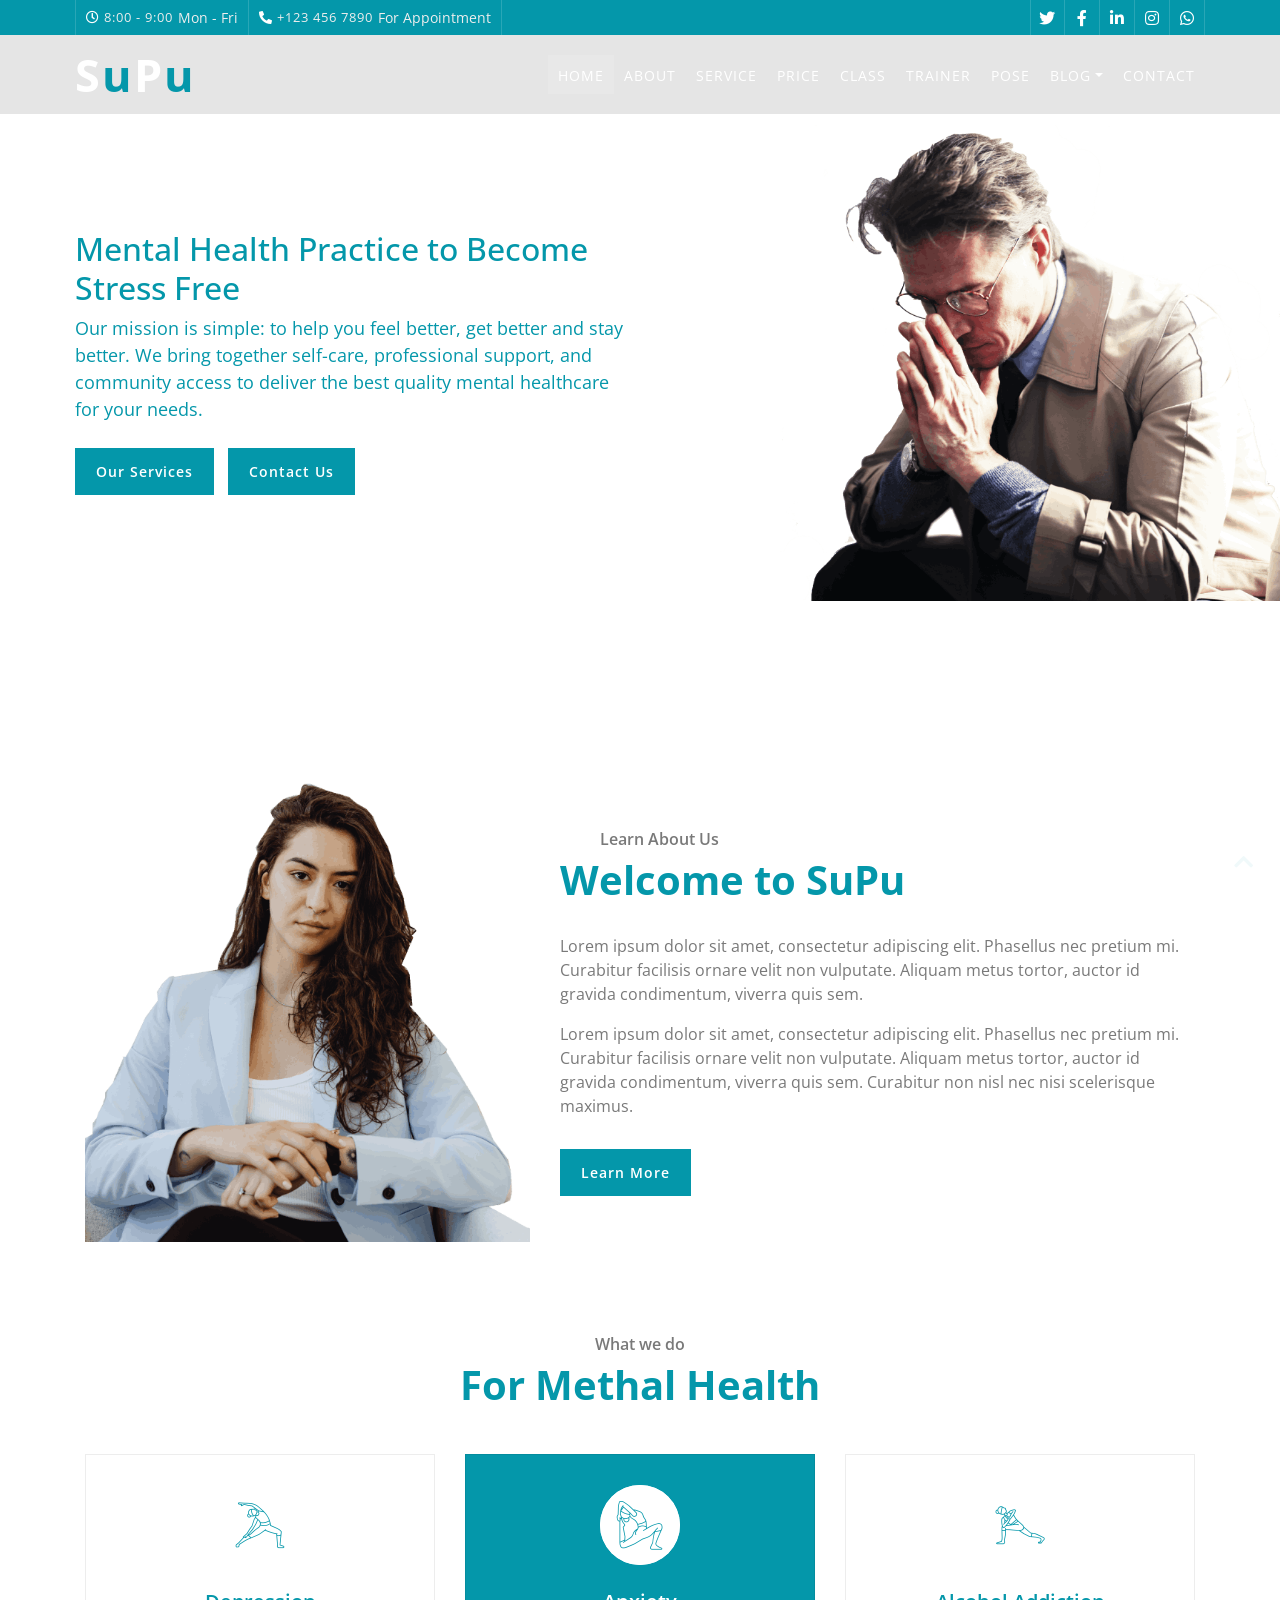
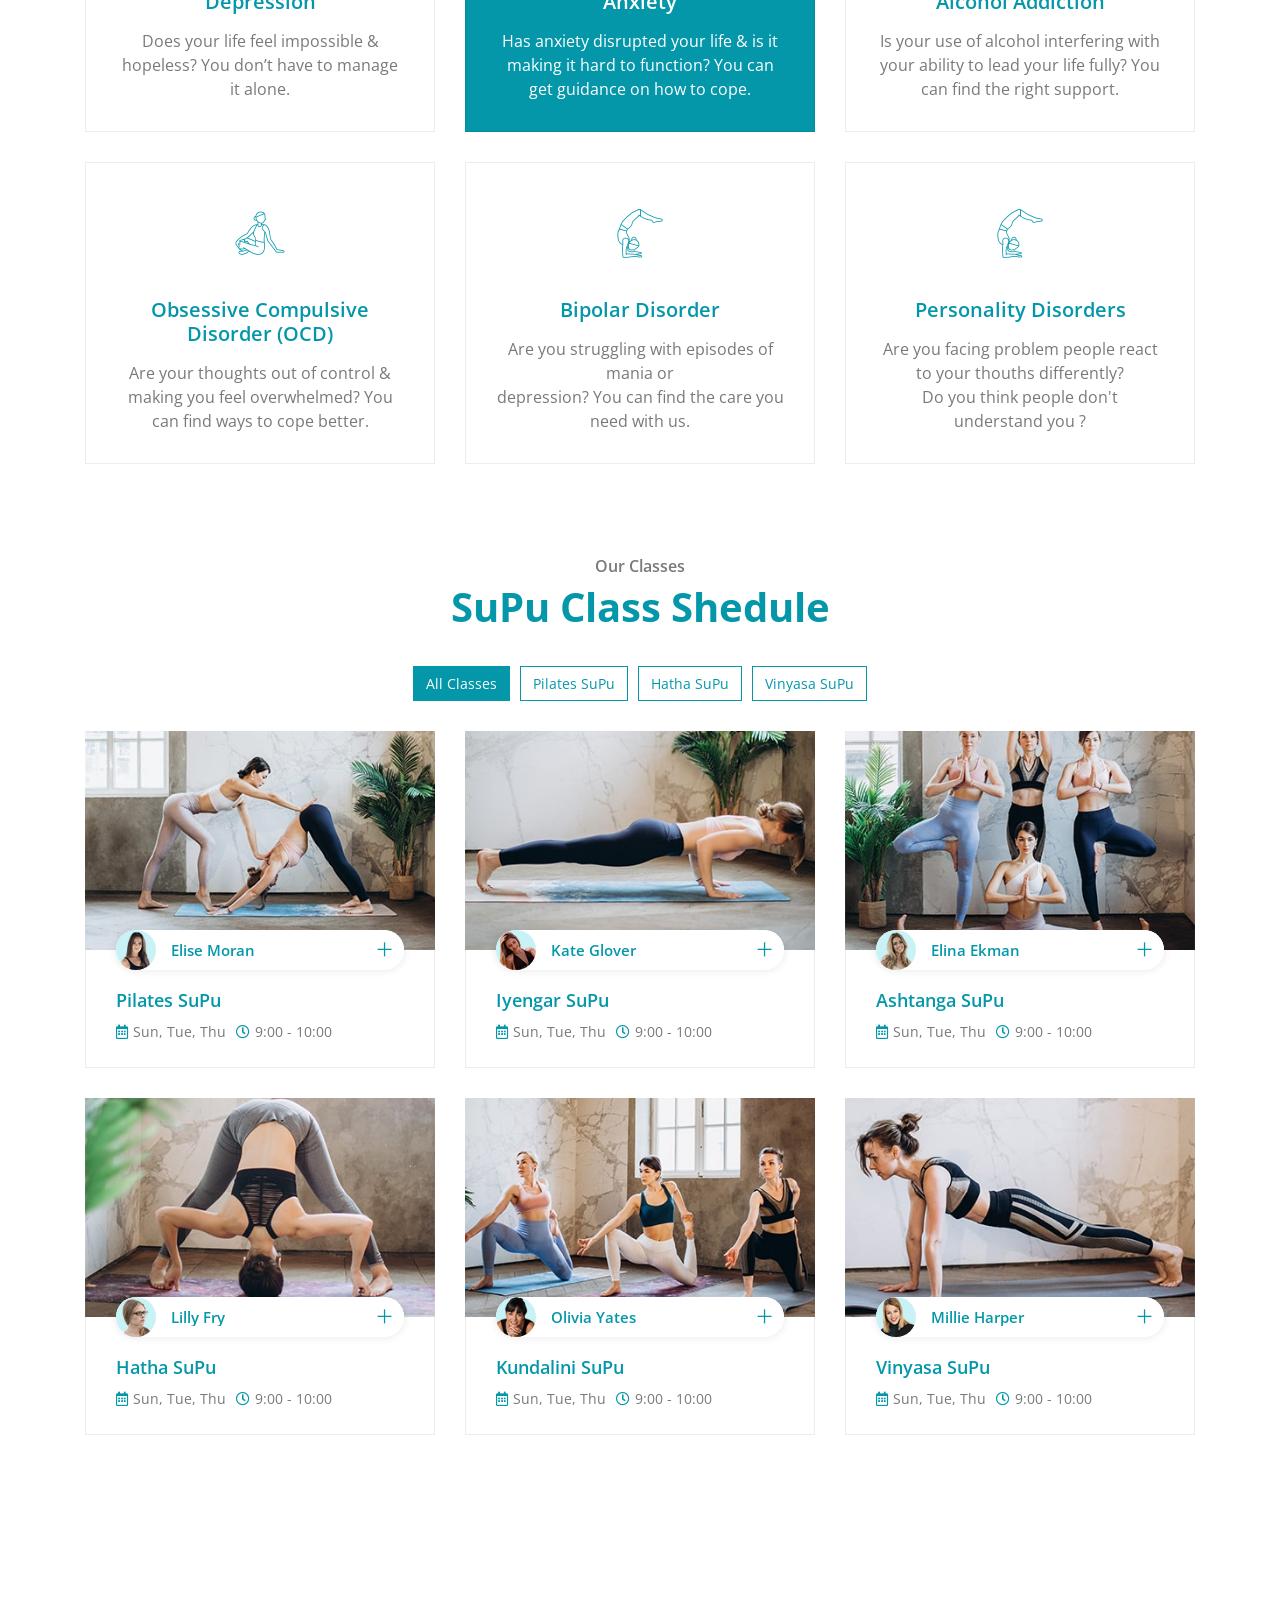
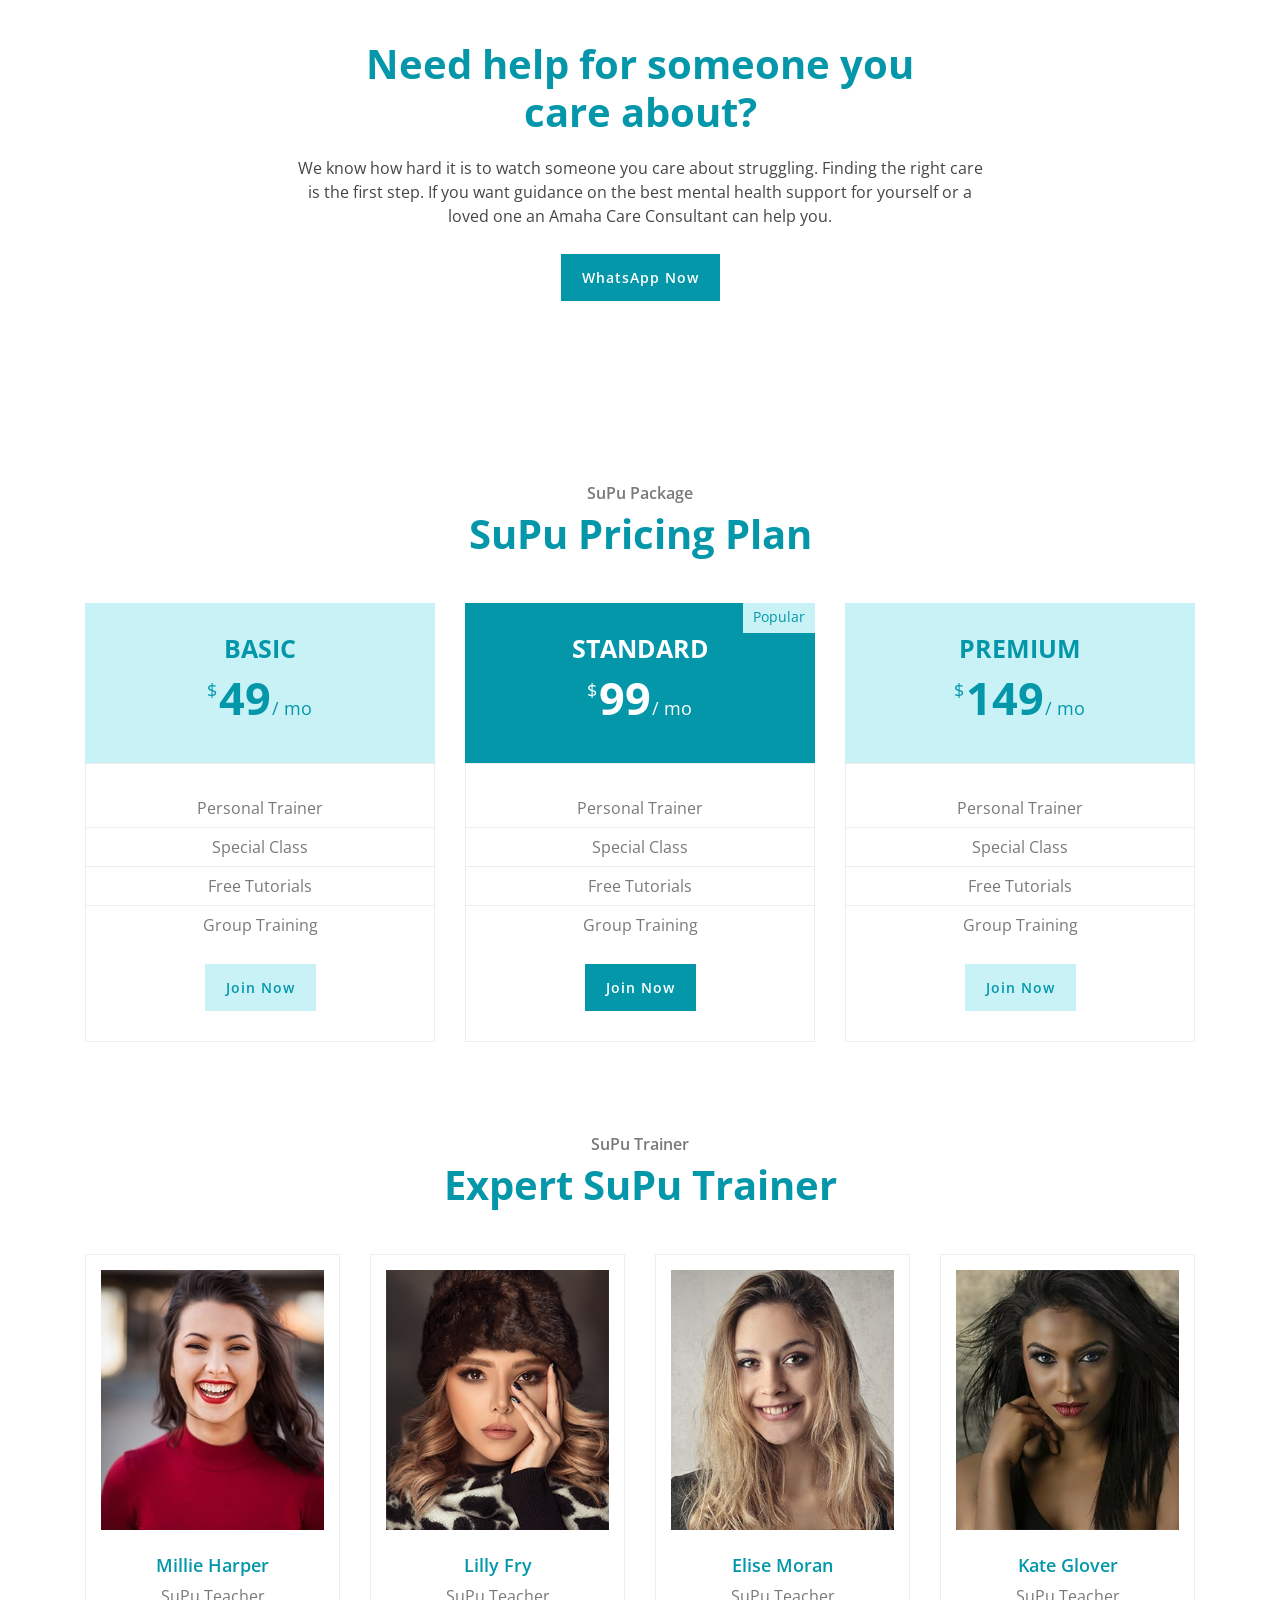
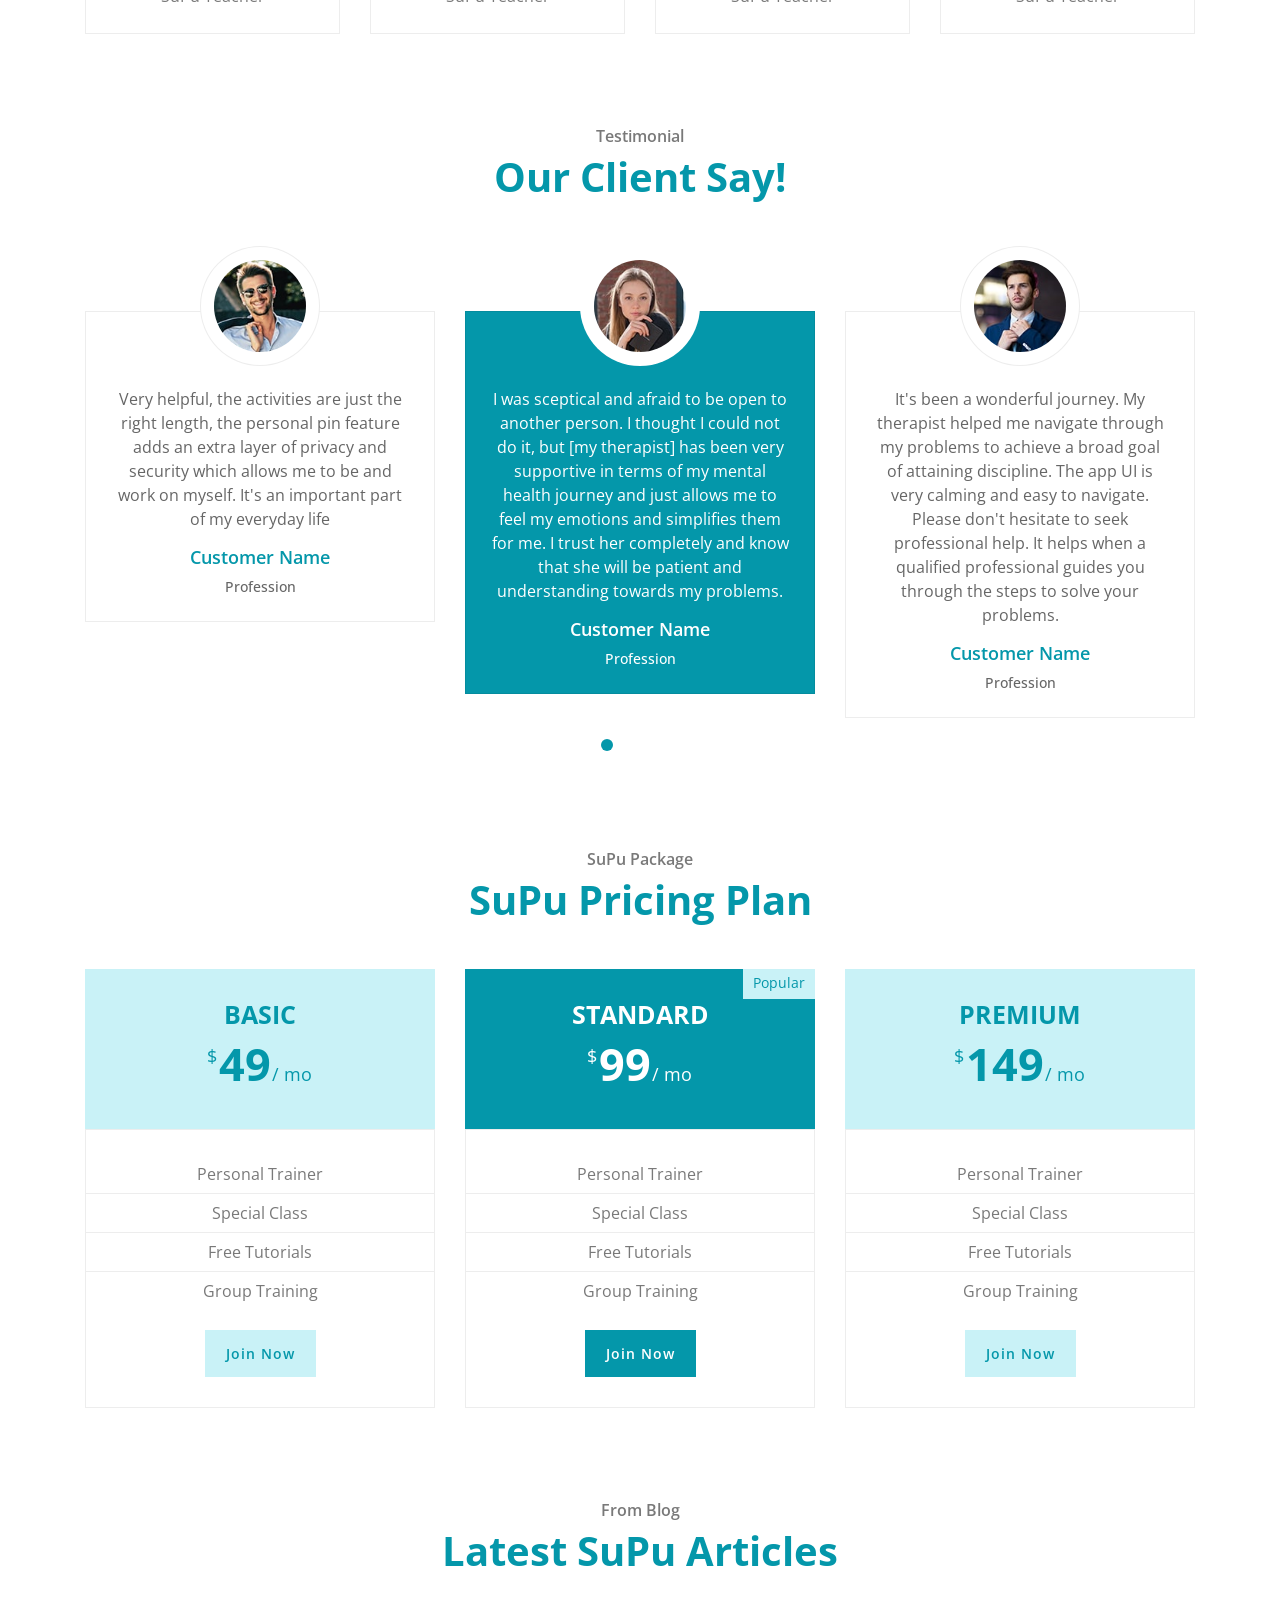
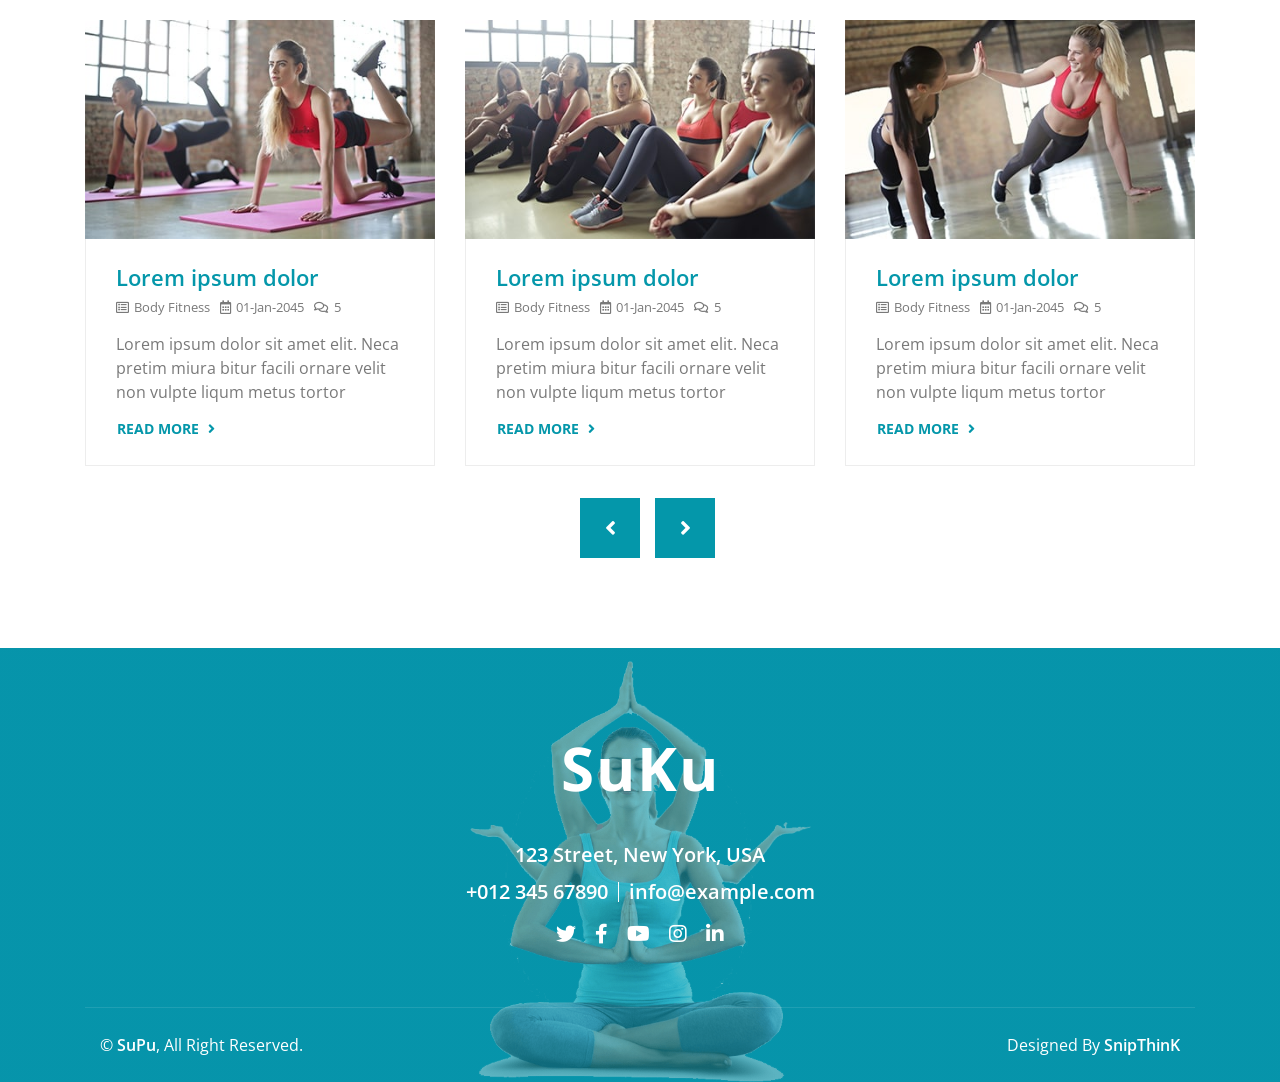
==== index.html @ a03a8959 "test" ====
<!DOCTYPE html>
<html lang="en">
    <head>
        <meta charset="utf-8">
        <title>SuPu - Clarify Your Mental Thoughts </title>
        <meta content="width=device-width, initial-scale=1.0" name="viewport">
        <meta content="Free Website Template" name="keywords">
        <meta content="Free Website Template" name="description">

        <!-- Favicon -->
        <link href="img/favicon.ico" rel="icon">

        <!-- Google Font -->
        <link href="https://fonts.googleapis.com/css2?family=Open+Sans:wght@300;400;600;700;800&display=swap" rel="stylesheet">

        <!-- CSS Libraries -->
        <link href="https://stackpath.bootstrapcdn.com/bootstrap/4.4.1/css/bootstrap.min.css" rel="stylesheet">
        <link href="https://cdnjs.cloudflare.com/ajax/libs/font-awesome/5.10.0/css/all.min.css" rel="stylesheet">
        <link href="lib/animate/animate.min.css" rel="stylesheet">
        <link href="lib/flaticon/font/flaticon.css" rel="stylesheet"> 
        <link href="lib/owlcarousel/assets/owl.carousel.min.css" rel="stylesheet">
        <link href="lib/lightbox/css/lightbox.min.css" rel="stylesheet">

        <!-- Template Stylesheet -->
        <link href="css/style.css" rel="stylesheet">
    </head>

    <body>
        <!-- Top Bar Start -->
        <div class="top-bar d-none d-md-block">
            <div class="container-fluid">
                <div class="row">
                    <div class="col-md-8">
                        <div class="top-bar-left">
                            <div class="text">
                                <i class="far fa-clock"></i>
                                <h2>8:00 - 9:00</h2>
                                <p>Mon - Fri</p>
                            </div>
                            <div class="text">
                                <i class="fa fa-phone-alt"></i>
                                <h2>+123 456 7890</h2>
                                <p>For Appointment</p>
                            </div>
                        </div>
                    </div>
                    <div class="col-md-4">
                        <div class="top-bar-right">
                            <div class="social">
                                <a href=""><i class="fab fa-twitter"></i></a>
                                <a href=""><i class="fab fa-facebook-f"></i></a>
                                <a href=""><i class="fab fa-linkedin-in"></i></a>
                                <a href=""><i class="fab fa-instagram"></i></a>
                                <a href=""><i class="fab fa-whatsapp"></i></a>
                            </div>
                        </div>
                    </div>
                </div>
            </div>
        </div>
        <!-- Top Bar End -->

        <!-- Nav Bar Start -->
        <div class="navbar navbar-expand-lg bg-dark navbar-dark">
            <div class="container-fluid">
                <a href="index.html" class="navbar-brand">S<span>u</span>P<span>u</span></a>
                <button type="button" class="navbar-toggler" data-toggle="collapse" data-target="#navbarCollapse">
                    <span class="navbar-toggler-icon"></span>
                </button>

                <div class="collapse navbar-collapse justify-content-between" id="navbarCollapse">
                    <div class="navbar-nav ml-auto">
                        <a href="index.html" class="nav-item nav-link active">Home</a>
                        <a href="about.html" class="nav-item nav-link">About</a>
                        <a href="service.html" class="nav-item nav-link">Service</a>
                        <a href="price.html" class="nav-item nav-link">Price</a>
                        <a href="class.html" class="nav-item nav-link">Class</a>
                        <a href="team.html" class="nav-item nav-link">Trainer</a>
                        <a href="portfolio.html" class="nav-item nav-link">Pose</a>
                        <div class="nav-item dropdown">
                            <a href="#" class="nav-link dropdown-toggle" data-toggle="dropdown">Blog</a>
                            <div class="dropdown-menu">
                                <a href="blog.html" class="dropdown-item">Blog Grid</a>
                                <a href="single.html" class="dropdown-item">Blog Detail</a>
                            </div>
                        </div>
                        <a href="contact.html" class="nav-item nav-link">Contact</a>
                    </div>
                </div>
            </div>
        </div>
        <!-- Nav Bar End -->


        <!-- Hero Start -->
        <div class="hero">
            <div class="container-fluid">
                <div class="row align-items-center">
                    <div class="col-sm-12 col-md-6">
                        <div class="hero-text">
                            <h2>Mental Health Practice to Become Stress Free</h2>
                            <p>
                                Our mission is simple: to help you feel better, get better and stay better.
                                We bring together self-care, professional support, and community access to deliver
                                the best quality mental healthcare for your needs.
                            </p>
                            <div class="hero-btn">
                                <a class="btn" href="service.html">Our Services</a>
                                <a class="btn" href="contact.html">Contact Us</a>
                            </div>
                        </div>
                    </div>
                    <div class="col-sm-12 col-md-6 d-none d-md-block">
                        <div class="hero-image">
                            <img src="img/hero.png" alt="Hero Image">
                        </div>
                    </div>
                </div>
            </div>
        </div>
        <!-- Hero End -->


        <!-- About Start -->
        <div class="about wow fadeInUp" data-wow-delay="0.1s">
            <div class="container">
                <div class="row align-items-center">
                    <div class="col-lg-5 col-md-6">
                        <div class="about-img">
                            <img src="img/about.png" alt="Image">
                        </div>
                    </div>
                    <div class="col-lg-7 col-md-6">
                        <div class="section-header text-left">
                            <p>Learn About Us</p>
                            <h2>Welcome to SuPu</h2>
                        </div>
                        <div class="about-text">
                            <p>
                                Lorem ipsum dolor sit amet, consectetur adipiscing elit. Phasellus nec pretium mi. Curabitur facilisis ornare velit non vulputate. Aliquam metus tortor, auctor id gravida condimentum, viverra quis sem.
                            </p>
                            <p>
                                Lorem ipsum dolor sit amet, consectetur adipiscing elit. Phasellus nec pretium mi. Curabitur facilisis ornare velit non vulputate. Aliquam metus tortor, auctor id gravida condimentum, viverra quis sem. Curabitur non nisl nec nisi scelerisque maximus.
                            </p>
                            <a class="btn" href="about.html">Learn More</a>
                        </div>
                    </div>
                </div>
            </div>
        </div>
        <!-- About End -->


        <!-- Service Start -->
        <div class="service">
            <div class="container">
                <div class="section-header text-center wow zoomIn" data-wow-delay="0.1s">
                    <p>What we do</p>
                    <h2>For Methal Health</h2>
                </div>
                <div class="row">
                    <div class="col-lg-4 col-md-6 wow fadeInUp" data-wow-delay="0.0s">
                        <div class="service-item">
                            <div class="service-icon">
                                <i class="flaticon-workout"></i>
                            </div>
                            <h3>Depression</h3>
                            <p>
                                Does your life feel impossible & hopeless?
                                You don’t have to manage it alone.
                            </p>
                        </div>
                    </div>
                    <div class="col-lg-4 col-md-6 wow fadeInUp" data-wow-delay="0.2s">
                        <div class="service-item active">
                            <div class="service-icon">
                                <i class="flaticon-workout-1"></i>
                            </div>
                            <h3>Anxiety</h3>
                            <p> 
                                Has anxiety disrupted your life & is it making it hard to function?
                                You can get guidance on how to cope.
                            </p>
                        </div>
                    </div>
                    <div class="col-lg-4 col-md-6 wow fadeInUp" data-wow-delay="0.4s">
                        <div class="service-item">
                            <div class="service-icon">
                                <i class="flaticon-workout-2"></i>
                            </div>
                            <h3>Alcohol Addiction</h3>
                            <p>
                                Is your use of alcohol interfering with your ability to lead your life fully?
                                You can find the right support.
                            </p>
                        </div>
                    </div>
                    <div class="col-lg-4 col-md-6 wow fadeInUp" data-wow-delay="0.6s">
                        <div class="service-item">
                            <div class="service-icon">
                                <i class="flaticon-workout-3"></i>
                            </div>
                            <h3> Obsessive Compulsive Disorder (OCD)</h3>
                            <p>Are your thoughts out of control & making you feel overwhelmed?
                                You can find ways to cope better.
                            </p>
                        </div>
                    </div>
                    <div class="col-lg-4 col-md-6 wow fadeInUp" data-wow-delay="0.8s">
                        <div class="service-item">
                            <div class="service-icon">
                                <i class="flaticon-workout-4"></i>
                            </div>
                            <h3>Bipolar Disorder</h3>
                            <p>
                                Are you struggling with episodes of mania or
                                <br> depression?
                                You can find the care you need with us.

                            </p>
                        </div>
                    </div>
                    <div class="col-lg-4 col-md-6 wow fadeInUp" data-wow-delay="1s">
                        <div class="service-item">
                            <div class="service-icon">
                                <i class="flaticon-workout-4"></i>
                            </div>
                            <h3>Personality Disorders</h3>
                            <p>
                               Are you facing problem people react to your thouths differently?<br>
                               Do you think people don't understand you ?
                            </p>
                        </div>
                    </div>
                </div>
            </div>
        </div>
        <!-- Service End -->


        <!-- Class Start -->
        <div class="class">
            <div class="container">
                <div class="section-header text-center wow zoomIn" data-wow-delay="0.1s">
                    <p>Our Classes</p>
                    <h2>SuPu Class Shedule</h2>
                </div>
                <div class="row">
                    <div class="col-12">
                        <ul id="class-filter">
                            <li data-filter="*" class="filter-active">All Classes</li>
                            <li data-filter=".filter-1">Pilates SuPu</li>
                            <li data-filter=".filter-2">Hatha SuPu</li>
                            <li data-filter=".filter-3">Vinyasa SuPu</li>
                        </ul>
                    </div>
                </div>
                <div class="row class-container">
                    <div class="col-lg-4 col-md-6 col-sm-12 class-item filter-1 wow fadeInUp" data-wow-delay="0.0s">
                        <div class="class-wrap">
                            <div class="class-img">
                                <img src="img/class-1.jpg" alt="Image">
                            </div>
                            <div class="class-text">
                                <div class="class-teacher">
                                    <img src="img/teacher-1.png" alt="Image">
                                    <h3>Elise Moran</h3>
                                    <a href="">+</a>
                                </div>
                                <h2>Pilates SuPu</h2>
                                <div class="class-meta">
                                    <p><i class="far fa-calendar-alt"></i>Sun, Tue, Thu</p>
                                    <p><i class="far fa-clock"></i>9:00 - 10:00</p>
                                </div>
                            </div>
                        </div>
                    </div>
                    <div class="col-lg-4 col-md-6 col-sm-12 class-item filter-2 wow fadeInUp" data-wow-delay="0.2s">
                        <div class="class-wrap">
                            <div class="class-img">
                                <img src="img/class-2.jpg" alt="Image">
                            </div>
                            <div class="class-text">
                                <div class="class-teacher">
                                    <img src="img/teacher-2.png" alt="Image">
                                    <h3>Kate Glover</h3>
                                    <a href="">+</a>
                                </div>
                                <h2>Iyengar SuPu</h2>
                                <div class="class-meta">
                                    <p><i class="far fa-calendar-alt"></i>Sun, Tue, Thu</p>
                                    <p><i class="far fa-clock"></i>9:00 - 10:00</p>
                                </div>
                            </div>
                        </div>
                    </div>
                    <div class="col-lg-4 col-md-6 col-sm-12 class-item filter-3 wow fadeInUp" data-wow-delay="0.4s">
                        <div class="class-wrap">
                            <div class="class-img">
                                <img src="img/class-3.jpg" alt="Image">
                            </div>
                            <div class="class-text">
                                <div class="class-teacher">
                                    <img src="img/teacher-3.png" alt="Image">
                                    <h3>Elina Ekman</h3>
                                    <a href="">+</a>
                                </div>
                                <h2>Ashtanga SuPu</h2>
                                <div class="class-meta">
                                    <p><i class="far fa-calendar-alt"></i>Sun, Tue, Thu</p>
                                    <p><i class="far fa-clock"></i>9:00 - 10:00</p>
                                </div>
                            </div>
                        </div>
                    </div>
                    <div class="col-lg-4 col-md-6 col-sm-12 class-item filter-1 wow fadeInUp" data-wow-delay="0.6s">
                        <div class="class-wrap">
                            <div class="class-img">
                                <img src="img/class-4.jpg" alt="Image">
                            </div>
                            <div class="class-text">
                                <div class="class-teacher">
                                    <img src="img/teacher-4.png" alt="Image">
                                    <h3>Lilly Fry</h3>
                                    <a href="">+</a>
                                </div>
                                <h2>Hatha SuPu</h2>
                                <div class="class-meta">
                                    <p><i class="far fa-calendar-alt"></i>Sun, Tue, Thu</p>
                                    <p><i class="far fa-clock"></i>9:00 - 10:00</p>
                                </div>
                            </div>
                        </div>
                    </div>
                    <div class="col-lg-4 col-md-6 col-sm-12 class-item filter-2 wow fadeInUp" data-wow-delay="0.8s">
                        <div class="class-wrap">
                            <div class="class-img">
                                <img src="img/class-5.jpg" alt="Image">
                            </div>
                            <div class="class-text">
                                <div class="class-teacher">
                                    <img src="img/teacher-5.png" alt="Image">
                                    <h3>Olivia Yates</h3>
                                    <a href="">+</a>
                                </div>
                                <h2>Kundalini SuPu</h2>
                                <div class="class-meta">
                                    <p><i class="far fa-calendar-alt"></i>Sun, Tue, Thu</p>
                                    <p><i class="far fa-clock"></i>9:00 - 10:00</p>
                                </div>
                            </div>
                        </div>
                    </div>
                    <div class="col-lg-4 col-md-6 col-sm-12 class-item filter-3 wow fadeInUp" data-wow-delay="1s">
                        <div class="class-wrap">
                            <div class="class-img">
                                <img src="img/class-6.jpg" alt="Image">
                            </div>
                            <div class="class-text">
                                <div class="class-teacher">
                                    <img src="img/teacher-6.png" alt="Image">
                                    <h3>Millie Harper</h3>
                                    <a href="">+</a>
                                </div>
                                <h2>Vinyasa SuPu</h2>
                                <div class="class-meta">
                                    <p><i class="far fa-calendar-alt"></i>Sun, Tue, Thu</p>
                                    <p><i class="far fa-clock"></i>9:00 - 10:00</p>
                                </div>
                            </div>
                        </div>
                    </div>
                </div>
            </div>
        </div>
        <!-- Class End -->
        
        
        <!-- Discount Start -->
        <div class="discount wow zoomIn" data-wow-delay="0.1s">
            <div class="container">
                <div class="section-header text-center">
                    <p></p>
                    <h2>Need help for someone you care about?</h2>
                </div>
                <div class="container discount-text">
                    <p>
                        We know how hard it is to watch someone you care about struggling. Finding the right care is the first step. If you want guidance on the best mental health support for yourself or a loved one an Amaha Care Consultant can help you. 
                    </p>
                    <a class="btn">WhatsApp Now</a>
                </div>
            </div>
        </div>
        <!-- Discount End -->
        
        
        <!-- Price Start -->
        <div class="price">
            <div class="container">
                <div class="section-header text-center wow zoomIn" data-wow-delay="0.1s">
                    <p>SuPu Package</p>
                    <h2>SuPu Pricing Plan</h2>
                </div>
                <div class="row">
                    <div class="col-md-4 wow fadeInUp" data-wow-delay="0.0s">
                        <div class="price-item">
                            <div class="price-header">
                                <div class="price-title">
                                    <h2>Basic</h2>
                                </div>
                                <div class="price-prices">
                                    <h2><small>$</small>49<span>/ mo</span></h2>
                                </div>
                            </div>
                            <div class="price-body">
                                <div class="price-description">
                                    <ul>
                                        <li>Personal Trainer</li>
                                        <li>Special Class</li>
                                        <li>Free Tutorials</li>
                                        <li>Group Training</li>
                                    </ul>
                                </div>
                            </div>
                            <div class="price-footer">
                                <div class="price-action">
                                    <a class="btn" href="">Join Now</a>
                                </div>
                            </div>
                        </div>
                    </div>
                    <div class="col-md-4 wow fadeInUp" data-wow-delay="0.3s">
                        <div class="price-item featured-item">
                            <div class="price-header">
                                <div class="price-status">
                                    <span>Popular</span>
                                </div>
                                <div class="price-title">
                                    <h2>Standard</h2>
                                </div>
                                <div class="price-prices">
                                    <h2><small>$</small>99<span>/ mo</span></h2>
                                </div>
                            </div>
                            <div class="price-body">
                                <div class="price-description">
                                    <ul>
                                        <li>Personal Trainer</li>
                                        <li>Special Class</li>
                                        <li>Free Tutorials</li>
                                        <li>Group Training</li>
                                    </ul>
                                </div>
                            </div>
                            <div class="price-footer">
                                <div class="price-action">
                                    <a class="btn" href="">Join Now</a>
                                </div>
                            </div>
                        </div>
                    </div>
                    <div class="col-md-4 wow fadeInUp" data-wow-delay="0.6s">
                        <div class="price-item">
                            <div class="price-header">
                                <div class="price-title">
                                    <h2>Premium</h2>
                                </div>
                                <div class="price-prices">
                                    <h2><small>$</small>149<span>/ mo</span></h2>
                                </div>
                            </div>
                            <div class="price-body">
                                <div class="price-description">
                                    <ul>
                                        <li>Personal Trainer</li>
                                        <li>Special Class</li>
                                        <li>Free Tutorials</li>
                                        <li>Group Training</li>
                                    </ul>
                                </div>
                            </div>
                            <div class="price-footer">
                                <div class="price-action">
                                    <a class="btn" href="">Join Now</a>
                                </div>
                            </div>
                        </div>
                    </div>
                </div>
            </div>
        </div>
        <!-- Price End -->
        
        
      

        <!-- Team Start -->
        <div class="team">
            <div class="container">
                <div class="section-header text-center wow zoomIn" data-wow-delay="0.1s">
                    <p>SuPu Trainer</p>
                    <h2>Expert SuPu Trainer</h2>
                </div>
                <div class="row">
                    <div class="col-lg-3 col-md-6 wow fadeInUp" data-wow-delay="0.0s">
                        <div class="team-item">
                            <div class="team-img">
                                <img src="img/team-1.jpg" alt="Image">
                                <div class="team-social">
                                    <a href=""><i class="fab fa-twitter"></i></a>
                                    <a href=""><i class="fab fa-facebook-f"></i></a>
                                    <a href=""><i class="fab fa-linkedin-in"></i></a>
                                    <a href=""><i class="fab fa-instagram"></i></a>
                                    
                                </div>
                            </div>
                            <div class="team-text">
                                <h2>Millie Harper</h2>
                                <p>SuPu Teacher</p>
                            </div>
                        </div>
                    </div>
                    <div class="col-lg-3 col-md-6 wow fadeInUp" data-wow-delay="0.2s">
                        <div class="team-item">
                            <div class="team-img">
                                <img src="img/team-2.jpg" alt="Image">
                                <div class="team-social">
                                    <a href=""><i class="fab fa-twitter"></i></a>
                                    <a href=""><i class="fab fa-facebook-f"></i></a>
                                    <a href=""><i class="fab fa-linkedin-in"></i></a>
                                    <a href=""><i class="fab fa-instagram"></i></a>
                                </div>
                            </div>
                            <div class="team-text">
                                <h2>Lilly Fry</h2>
                                <p>SuPu Teacher</p>
                            </div>
                        </div>
                    </div>
                    <div class="col-lg-3 col-md-6 wow fadeInUp" data-wow-delay="0.4s">
                        <div class="team-item">
                            <div class="team-img">
                                <img src="img/team-3.jpg" alt="Image">
                                <div class="team-social">
                                    <a href=""><i class="fab fa-twitter"></i></a>
                                    <a href=""><i class="fab fa-facebook-f"></i></a>
                                    <a href=""><i class="fab fa-linkedin-in"></i></a>
                                    <a href=""><i class="fab fa-instagram"></i></a>
                                </div>
                            </div>
                            <div class="team-text">
                                <h2>Elise Moran</h2>
                                <p>SuPu Teacher</p>
                            </div>
                        </div>
                    </div>
                    <div class="col-lg-3 col-md-6 wow fadeInUp" data-wow-delay="0.6s">
                        <div class="team-item">
                            <div class="team-img">
                                <img src="img/team-4.jpg" alt="Image">
                                <div class="team-social">
                                    <a href=""><i class="fab fa-twitter"></i></a>
                                    <a href=""><i class="fab fa-facebook-f"></i></a>
                                    <a href=""><i class="fab fa-linkedin-in"></i></a>
                                    <a href=""><i class="fab fa-instagram"></i></a>
                                </div>
                            </div>
                            <div class="team-text">
                                <h2>Kate Glover</h2>
                                <p>SuPu Teacher</p>
                            </div>
                        </div>
                    </div>
                </div>
            </div>
        </div>
        <!-- Team End -->

          <!-- Testimonial Start -->
          <div class="testimonial wow fadeInUp" data-wow-delay="0.1s">
            <div class="container">
                <div class="section-header text-center">
                    <p>Testimonial</p>
                    <h2>Our Client Say!</h2>
                </div>
                <div class="owl-carousel testimonials-carousel">
                    <div class="testimonial-item">
                        <div class="testimonial-img">
                            <img src="img/testimonial-1.jpg" alt="Image">
                        </div>
                        <div class="testimonial-text">
                            <p>
                                I was sceptical and afraid to be open to another person. I thought I could not do it, but [my therapist] has been very supportive in terms of my mental health journey and just allows me to feel my emotions and simplifies them for me. I trust her completely and know that she will be patient and understanding towards my problems.
                            </p>
                            <h3>Customer Name</h3>
                            <h4>Profession</h4>
                        </div>
                    </div>
                    <div class="testimonial-item">
                        <div class="testimonial-img">
                            <img src="img/testimonial-2.jpg" alt="Image">
                        </div>
                        <div class="testimonial-text">
                            <p>
                              
                                It's been a wonderful journey. My therapist helped me navigate through my problems to achieve a broad goal of attaining discipline. The app UI is very calming and easy to navigate. Please don't hesitate to seek professional help. It helps when a qualified professional guides you through the steps to solve your problems.   <br>                   </p>
                            <h3>Customer Name</h3>
                            <h4>Profession</h4>
                        </div>
                    </div>
                    <div class="testimonial-item">
                        <div class="testimonial-img">
                            <img src="img/testimonial-3.jpg" alt="Image">
                        </div>
                        <div class="testimonial-text">
                            <p>
                                Very helpful, the activities are just the right length, the personal pin feature adds an extra layer of privacy and security which allows me to be and work on myself. It's an important part of my everyday life
                            </p>
                            <h3>Customer Name</h3>
                            <h4>Profession</h4>
                        </div>
                    </div>
                    <div class="testimonial-item">
                        <div class="testimonial-img">
                            <img src="img/testimonial-4.jpg" alt="Image">
                        </div>
                        <div class="testimonial-text">
                            <p>
                                Very helpful, the activities are just the right length, the personal pin feature adds an extra layer of privacy and security which allows me to be and work on myself. It's an important part of my everyday life<br>
                            </p>
                            <h3>Customer Name</h3>
                            <h4>Profession</h4>
                        </div>
                    </div>
                </div>
            </div>
        </div>
        <!-- Testimonial End -->


         <!-- Price Start -->
         <div class="price">
            <div class="container">
                <div class="section-header text-center wow zoomIn" data-wow-delay="0.1s">
                    <p>SuPu Package</p>
                    <h2>SuPu Pricing Plan</h2>
                </div>
                <div class="row">
                    <div class="col-md-4 wow fadeInUp" data-wow-delay="0.0s">
                        <div class="price-item">
                            <div class="price-header">
                                <div class="price-title">
                                    <h2>Basic</h2>
                                </div>
                                <div class="price-prices">
                                    <h2><small>$</small>49<span>/ mo</span></h2>
                                </div>
                            </div>
                            <div class="price-body">
                                <div class="price-description">
                                    <ul>
                                        <li>Personal Trainer</li>
                                        <li>Special Class</li>
                                        <li>Free Tutorials</li>
                                        <li>Group Training</li>
                                    </ul>
                                </div>
                            </div>
                            <div class="price-footer">
                                <div class="price-action">
                                    <a class="btn" href="">Join Now</a>
                                </div>
                            </div>
                        </div>
                    </div>
                    <div class="col-md-4 wow fadeInUp" data-wow-delay="0.3s">
                        <div class="price-item featured-item">
                            <div class="price-header">
                                <div class="price-status">
                                    <span>Popular</span>
                                </div>
                                <div class="price-title">
                                    <h2>Standard</h2>
                                </div>
                                <div class="price-prices">
                                    <h2><small>$</small>99<span>/ mo</span></h2>
                                </div>
                            </div>
                            <div class="price-body">
                                <div class="price-description">
                                    <ul>
                                        <li>Personal Trainer</li>
                                        <li>Special Class</li>
                                        <li>Free Tutorials</li>
                                        <li>Group Training</li>
                                    </ul>
                                </div>
                            </div>
                            <div class="price-footer">
                                <div class="price-action">
                                    <a class="btn" href="">Join Now</a>
                                </div>
                            </div>
                        </div>
                    </div>
                    <div class="col-md-4 wow fadeInUp" data-wow-delay="0.6s">
                        <div class="price-item">
                            <div class="price-header">
                                <div class="price-title">
                                    <h2>Premium</h2>
                                </div>
                                <div class="price-prices">
                                    <h2><small>$</small>149<span>/ mo</span></h2>
                                </div>
                            </div>
                            <div class="price-body">
                                <div class="price-description">
                                    <ul>
                                        <li>Personal Trainer</li>
                                        <li>Special Class</li>
                                        <li>Free Tutorials</li>
                                        <li>Group Training</li>
                                    </ul>
                                </div>
                            </div>
                            <div class="price-footer">
                                <div class="price-action">
                                    <a class="btn" href="">Join Now</a>
                                </div>
                            </div>
                        </div>
                    </div>
                </div>
            </div>
        </div>
        <!-- Price End -->
        
        

        <!-- Blog Start -->
        <div class="blog">
            <div class="container">
                <div class="section-header text-center wow zoomIn" data-wow-delay="0.1s">
                    <p>From Blog</p>
                    <h2>Latest SuPu Articles</h2>
                </div>
                <div class="owl-carousel blog-carousel wow fadeInUp" data-wow-delay="0.1s">
                    <div class="blog-item">
                        <div class="blog-img">
                            <img src="img/blog-1.jpg" alt="Blog">
                        </div>
                        <div class="blog-text">
                            <h2>Lorem ipsum dolor</h2>
                            <div class="blog-meta">
                                <p><i class="far fa-list-alt"></i>Body Fitness</p>
                                <p><i class="far fa-calendar-alt"></i>01-Jan-2045</p>
                                <p><i class="far fa-comments"></i>5</p>
                            </div>
                            <p>
                                Lorem ipsum dolor sit amet elit. Neca pretim miura bitur facili ornare velit non vulpte liqum metus tortor
                            </p>
                            <a class="btn" href="">Read More <i class="fa fa-angle-right"></i></a>
                        </div>
                    </div>
                    <div class="blog-item">
                        <div class="blog-img">
                            <img src="img/blog-2.jpg" alt="Blog">
                        </div>
                        <div class="blog-text">
                            <h2>Lorem ipsum dolor</h2>
                            <div class="blog-meta">
                                <p><i class="far fa-list-alt"></i>Body Fitness</p>
                                <p><i class="far fa-calendar-alt"></i>01-Jan-2045</p>
                                <p><i class="far fa-comments"></i>5</p>
                            </div>
                            <p>
                                Lorem ipsum dolor sit amet elit. Neca pretim miura bitur facili ornare velit non vulpte liqum metus tortor
                            </p>
                            <a class="btn" href="">Read More <i class="fa fa-angle-right"></i></a>
                        </div>
                    </div>
                    <div class="blog-item">
                        <div class="blog-img">
                            <img src="img/blog-3.jpg" alt="Blog">
                        </div>
                        <div class="blog-text">
                            <h2>Lorem ipsum dolor</h2>
                            <div class="blog-meta">
                                <p><i class="far fa-list-alt"></i>Body Fitness</p>
                                <p><i class="far fa-calendar-alt"></i>01-Jan-2045</p>
                                <p><i class="far fa-comments"></i>5</p>
                            </div>
                            <p>
                                Lorem ipsum dolor sit amet elit. Neca pretim miura bitur facili ornare velit non vulpte liqum metus tortor
                            </p>
                            <a class="btn" href="">Read More <i class="fa fa-angle-right"></i></a>
                        </div>
                    </div>
                    <div class="blog-item">
                        <div class="blog-img">
                            <img src="img/blog-4.jpg" alt="Blog">
                        </div>
                        <div class="blog-text">
                            <h2>Lorem ipsum dolor</h2>
                            <div class="blog-meta">
                                <p><i class="far fa-list-alt"></i>Body Fitness</p>
                                <p><i class="far fa-calendar-alt"></i>01-Jan-2045</p>
                                <p><i class="far fa-comments"></i>5</p>
                            </div>
                            <p>
                                Lorem ipsum dolor sit amet elit. Neca pretim miura bitur facili ornare velit non vulpte liqum metus tortor
                            </p>
                            <a class="btn" href="">Read More <i class="fa fa-angle-right"></i></a>
                        </div>
                    </div>
                    <div class="blog-item">
                        <div class="blog-img">
                            <img src="img/blog-5.jpg" alt="Blog">
                        </div>
                        <div class="blog-text">
                            <h2>Lorem ipsum dolor</h2>
                            <div class="blog-meta">
                                <p><i class="far fa-list-alt"></i>Body Fitness</p>
                                <p><i class="far fa-calendar-alt"></i>01-Jan-2045</p>
                                <p><i class="far fa-comments"></i>5</p>
                            </div>
                            <p>
                                Lorem ipsum dolor sit amet elit. Neca pretim miura bitur facili ornare velit non vulpte liqum metus tortor
                            </p>
                            <a class="btn" href="">Read More <i class="fa fa-angle-right"></i></a>
                        </div>
                    </div>
                    <div class="blog-item">
                        <div class="blog-img">
                            <img src="img/blog-6.jpg" alt="Blog">
                        </div>
                        <div class="blog-text">
                            <h2>Lorem ipsum dolor</h2>
                            <div class="blog-meta">
                                <p><i class="far fa-list-alt"></i>Body Fitness</p>
                                <p><i class="far fa-calendar-alt"></i>01-Jan-2045</p>
                                <p><i class="far fa-comments"></i>5</p>
                            </div>
                            <p>
                                Lorem ipsum dolor sit amet elit. Neca pretim miura bitur facili ornare velit non vulpte liqum metus tortor
                            </p>
                            <a class="btn" href="">Read More <i class="fa fa-angle-right"></i></a>
                        </div>
                    </div>
                </div>
            </div>
        </div>
        <!-- Blog End -->


        <!-- Footer Start -->
        <div class="footer wow fadeIn" data-wow-delay="0.3s">
            <div class="container-fluid">
                <div class="container">
                    <div class="footer-info">
                        <a href="index.html" class="footer-logo">S<span>u</span>K<span>u</span></a>
                        <h3>123 Street, New York, USA</h3>
                        <div class="footer-menu">
                            <p>+012 345 67890</p>
                            <p>info@example.com</p>
                        </div>
                        <div class="footer-social">
                            <a href=""><i class="fab fa-twitter"></i></a>
                            <a href=""><i class="fab fa-facebook-f"></i></a>
                            <a href=""><i class="fab fa-youtube"></i></a>
                            <a href=""><i class="fab fa-instagram"></i></a>
                            <a href=""><i class="fab fa-linkedin-in"></i></a>
                        </div>
                    </div>
                </div>
                <div class="container copyright">
                    <div class="row">
                        <div class="col-md-6">
                            <p>&copy; <a href="#">SuPu</a>, All Right Reserved.</p>
                        </div>
                        <div class="col-md-6">
                            <p>Designed By <a href="https://snipthink.com">SnipThinK </a></p>
                        </div>
                    </div>
                </div>
            </div>
        </div>
        <!-- Footer End -->

        <a href="#" class="back-to-top"><i class="fa fa-chevron-up"></i></a>

        <!-- JavaScript Libraries -->
        <script src="https://code.jquery.com/jquery-3.4.1.min.js"></script>
        <script src="https://stackpath.bootstrapcdn.com/bootstrap/4.4.1/js/bootstrap.bundle.min.js"></script>
        <script src="lib/easing/easing.min.js"></script>
        <script src="lib/wow/wow.min.js"></script>
        <script src="lib/owlcarousel/owl.carousel.min.js"></script>
        <script src="lib/isotope/isotope.pkgd.min.js"></script>
        <script src="lib/lightbox/js/lightbox.min.js"></script>
        
        <!-- Contact Javascript File -->
        <script src="mail/jqBootstrapValidation.min.js"></script>
        <script src="mail/contact.js"></script>

        <!-- Template Javascript -->
        <script src="js/main.js"></script>
    </body>
</html>
---- lib/flaticon/font/flaticon.css ----
/*
  	Flaticon icon font: Flaticon
  	Creation date: 02/09/2020 06:16
  	*/

@font-face {
  font-family: "Flaticon";
  src: url("./Flaticon.eot");
  src: url("./Flaticon.eot?#iefix") format("embedded-opentype"),
       url("./Flaticon.woff2") format("woff2"),
       url("./Flaticon.woff") format("woff"),
       url("./Flaticon.ttf") format("truetype"),
       url("./Flaticon.svg#Flaticon") format("svg");
  font-weight: normal;
  font-style: normal;
}

@media screen and (-webkit-min-device-pixel-ratio:0) {
  @font-face {
    font-family: "Flaticon";
    src: url("./Flaticon.svg#Flaticon") format("svg");
  }
}

[class^="flaticon-"]:before, [class*=" flaticon-"]:before,
[class^="flaticon-"]:after, [class*=" flaticon-"]:after {   
  font-family: Flaticon;
font-style: normal;
}

.flaticon-meditation:before { content: "\f100"; }
.flaticon-workout:before { content: "\f101"; }
.flaticon-workout-1:before { content: "\f102"; }
.flaticon-yoga-pose-3:before { content: "\f103"; }
.flaticon-workout-2:before { content: "\f104"; }
.flaticon-workout-3:before { content: "\f105"; }
.flaticon-workout-4:before { content: "\f106"; }
.flaticon-yoga-pose-2:before { content: "\f107"; }
.flaticon-yoga-pose-1:before { content: "\f108"; }
.flaticon-yoga-pose:before { content: "\f109"; }
---- css/style.css ----
/*******************************/
/********* General CSS *********/
/*******************************/
body {
    color: #797979;
    background: #ffffff;
    font-family: 'Open Sans', sans-serif;
}

h1,
h2, 
h3, 
h4,
h5, 
h6 {
    color: #0497aa;
}

a {
    color: #454545;
    transition: .3s;
}

a:hover,
a:active,
a:focus {
    color: #ffffff;
    outline: none;
    text-decoration: none;
}

.btn:focus,
.form-control:focus {
    box-shadow: none;
}

.container-fluid {
    max-width: 1366px;
}

.back-to-top {
    position: fixed;
    display: none;
    background: #ffffff;
    width: 44px;
    height: 44px;
    text-align: center;
    line-height: 1;
    font-size: 22px;
    right: 15px;
    bottom: 15px;
    transition: background 0.5s;
    z-index: 9;
}

.back-to-top:hover {
    background: #0497aa;
}

.back-to-top:hover i {
    color: #ffffff;
}

.back-to-top i {
    color: #0497aa;
    padding-top: 10px;
}


/**********************************/
/********** Top Bar CSS ***********/
/**********************************/
.top-bar {
    position: relative;
    height: 35px;
    background: #0497aa;
}

.top-bar .top-bar-left {
    display: flex;
    align-items: center;
    justify-content: flex-start;
}

.top-bar .top-bar-right {
    display: flex;
    align-items: center;
    justify-content: flex-end;
}

.top-bar .text {
    display: flex;
    align-items: center;
    justify-content: center;
    flex-direction: row;
    height: 35px;
    padding: 0 10px;
    text-align: center;
    border-left: 1px solid rgba(255, 255, 255, .15);
}

.top-bar .text:last-child {
    border-right: 1px solid rgba(255, 255, 255, .15);
}

.top-bar .text i {
    font-size: 13px;
    color: #ffffff;
    margin-right: 5px;
}

.top-bar .text h2 {
    color: #eeeeee;
    font-weight: 400;
    font-size: 13px;
    letter-spacing: 1px;
    margin: 0;
}

.top-bar .text p {
    color: #eeeeee;
    font-size: 14px;
    font-weight: 400;
    margin: 0 0 0 5px;
}

.top-bar .social {
    display: flex;
    height: 35px;
    font-size: 0;
    justify-content: flex-end;
}

.top-bar .social a {
    display: flex;
    align-items: center;
    justify-content: center;
    width: 35px;
    height: 100%;
    font-size: 16px;
    color: #ffffff;
    border-right: 1px solid rgba(255, 255, 255, .15);
}

.top-bar .social a:first-child {
    border-left: 1px solid rgba(255, 255, 255, .15);
}

.top-bar .social a:hover {
    color: #092a49;
    background: #ffffff;
}

@media (min-width: 992px) {
    .top-bar {
        padding: 0 60px;
    }
}


/**********************************/
/*********** Nav Bar CSS **********/
/**********************************/
.navbar {
    position: relative;
    transition: .5s;
    z-index: 999;
}

.navbar.nav-sticky {
    position: fixed;
    top: 0;
    width: 100%;
    box-shadow: 0 2px 5px rgba(0, 0, 0, .3);
}

.navbar .navbar-brand {
    margin: 0;
    color: #ffffff;
    font-size: 45px;
    line-height: 0px;
    font-weight: 700;
    text-transform: uppercase;
    letter-spacing: 2px;
    transition: .5s;
    
}

.navbar .navbar-brand span {
    color: #0497aa;
    text-transform: lowercase;
    transition: .5s;
}

.navbar.nav-sticky .navbar-brand span {
    color: #ffffff;
}

.navbar .navbar-brand img {
    max-width: 100%;
    max-height: 40px;
}

.navbar-dark .navbar-nav .nav-link,
.navbar-dark .navbar-nav .nav-link:focus,
.navbar-dark .navbar-nav .nav-link:hover,
.navbar-dark .navbar-nav .nav-link.active {
    padding: 10px 10px 8px 10px;
    color: #ffffff;
}

.navbar-dark .navbar-nav .nav-link:hover,
.navbar-dark .navbar-nav .nav-link.active {
    background: rgba(256, 256, 256, .1);
    transition: none;
}

.navbar .dropdown-menu {
    margin-top: 0;
    border: 0;
    border-radius: 0;
    background: #f8f9fa;
}

@media (min-width: 992px) {
    .navbar {
        position: absolute;
        width: 100%;
        top: 35px;
        padding: 20px 60px;
        background: rgba(0, 0, 0, .1) !important;
        z-index: 9;
    }
    
    .navbar.nav-sticky {
        padding: 10px 60px;
        background: #0497aa !important;
    }
    
    .navbar a.nav-link {
        padding: 8px 15px;
        font-size: 14px;
        letter-spacing: 1px;
        text-transform: uppercase;
    }
}

@media (max-width: 991.98px) {   
    .navbar {
        padding: 15px;
        background: #0497aa !important;
    }
    
    .navbar .navbar-brand span {
        color: #ffffff;
    }
    
    .navbar a.nav-link {
        padding: 5px;
    }
    
    .navbar .dropdown-menu {
        box-shadow: none;
    }
}


/*******************************/
/********** Hero CSS ***********/
/*******************************/
.hero {
    position: relative;
    width: 100%;
    margin-bottom: 45px;
    padding: 90px 0;
    background: #ffffff;
    overflow: hidden;
}

.hero .container-fluid {
    padding: 0;
}

.hero .hero-image {
    position: relative;
    text-align: right;
}

.hero .hero-image img {
    max-width: 80%;
    max-height: 80%;
}

.hero .hero-text {
    position: relative;
    padding-left: 75px;
    display: flex;
    align-items: flex-start;
    justify-content: center;
    flex-direction: column;
}

.hero .hero-text h1 {
    color: #0497aa;
    font-size: 60px;
    font-weight: 700;
    margin-bottom: 20px;
}

.hero .hero-text p {
    color: #0497aa;
    font-size: 18px;
    margin-bottom: 25px;
}

.hero .hero-btn .btn {
    padding: 12px 20px;
    font-size: 14px;
    font-weight: 600;
    letter-spacing: 1px;
    color: #ffffff;
    background: #0497aa;
    border-radius: 0;
    transition: .3s;
}

.hero .hero-btn .btn:hover {
    color: #0497aa;
    background: #ffffff;
}

.hero .hero-btn .btn:first-child {
    margin-right: 10px;
}

@media (max-width: 991.98px) {
    .hero .hero-text {
        padding: 0 15px;
    }
    
    .hero .hero-text h1 {
        font-size: 35px;
    }
    
    .hero .hero-text p {
        font-size: 16px;
    }
    
    .hero .hero-text .btn {
        padding: 12px 30px;
        letter-spacing: 1px;
    }
}

@media (max-width: 767.98px) {
    .hero .hero-text h1 {
        font-size: 30px;
        font-weight: 600;
    }
    
    .hero .hero-text p {
        font-size: 14px;
    }
    
    .hero .hero-text .btn {
        padding: 10px 15px;
        font-weight: 400;
        letter-spacing: 1px;
    }
}

@media (max-width: 575.98px) {
    .hero .hero-text h1 {
        font-size: 25px;
        font-weight: 600;
    }
    
    .hero .hero-text p {
        font-size: 14px;
    }
    
    .hero .hero-text .btn {
        padding: 8px 10px;
        font-size: 12px;
        font-weight: 400;
        letter-spacing: 0;
    }
}


/*******************************/
/******* Page Header CSS *******/
/*******************************/
.page-header {
    position: relative;
    margin-bottom: 45px;
    padding: 150px 0 90px 0;
    text-align: center;
    background: #ffffff;
}

.page-header h2 {
    position: relative;
    color: #0497aa;
    font-size: 60px;
    font-weight: 700;
}

.page-header a {
    position: relative;
    padding: 0 12px;
    font-size: 22px;
    color: #0497aa;
}

.page-header a:hover {
    color: #ffffff;
}

.page-header a::after {
    position: absolute;
    content: "/";
    width: 8px;
    height: 8px;
    top: -2px;
    right: -7px;
    text-align: center;
    color: #0497aa;
}

.page-header a:last-child::after {
    display: none;
}

@media (max-width: 767.98px) {
    .page-header h2 {
        font-size: 35px;
    }
    
    .page-header a {
        font-size: 18px;
    }
}


/*******************************/
/******* Section Header ********/
/*******************************/
.section-header {
    position: relative;
    max-width: 600px;
    margin: 0 auto;
    margin-bottom: 45px;
}

.section-header p {
    display: inline-block;
    margin: 0 30px;
    margin-bottom: 5px;
    padding: 0 10px;
    position: relative;
    font-size: 16px;
    font-weight: 600;
    background: #ffffff;
}

.section-header p::after {
    position: absolute;
    content: "";
    height: 2px;
    top: 11px;
    right: -30px;
    left: -30px;
    background: #ffffff;
    z-index: -1;
}

.section-header h2 {
    margin: 0;
    position: relative;
    font-size: 40px;
    font-weight: 700;
}

@media (max-width: 767.98px) {
    .section-header h2 {
        font-size: 30px;
    }
}


/*******************************/
/********** About CSS **********/
/*******************************/
.about {
    position: relative;
    width: 100%;
    padding: 45px 0;
}

.about .section-header {
    margin-bottom: 30px;
    margin-left: 0;
}

.about .about-img {
    position: relative;
    height: 100%;
}

.about .about-img img {
    position: relative;
    width: 100%;
    height: 100%;
    object-fit: cover;
}

.about .about-text p {
    font-size: 16px;
}

.about .about-text a.btn {
    position: relative;
    margin-top: 15px;
    padding: 12px 20px;
    font-size: 14px;
    font-weight: 600;
    letter-spacing: 1px;
    color: #ffffff;
    background: #0497aa;
    border-radius: 0;
    transition: .3s;
}

.about .about-text a.btn:hover {
    color: #0497aa;
    background: #ffffff;
}

@media (max-width: 767.98px) {
    .about .about-img {
        margin-bottom: 30px;
        height: auto;
    }
}


/*******************************/
/********* Service CSS *********/
/*******************************/
.service {
    position: relative;
    width: 100%;
    padding: 45px 0 15px 0;
}

.service .service-item {
    position: relative;
    width: 100%;
    text-align: center;
    margin-bottom: 30px;
    padding: 30px;
    border: 1px solid rgba(0, 0, 0, .07);
    transition: .3s;
}

.service .service-item:hover,
.service .service-item.active {
    background: #0497aa;
    color: #ffffff;
}

.service .service-icon {
    position: relative;
    margin: 0 auto 25px auto;
    width: 80px;
    height: 80px;
    display: flex;
    align-items: center;
    justify-content: center;
    border-radius: 50%;
}

.service .service-icon i {
    position: relative;
    font-size: 50px;
    color: #0497aa;
    z-index: 3;
}

.service .service-icon:before {
    content: "";
    position: absolute;
    z-index: 0;
    left: 50%;
    top: 50%;
    transform: translateX(-50%) translateY(-50%);
    display: block;
    width: 80px;
    height: 80px;
    background: #ffffff;
    border-radius: 50%;
    animation: pulse-border 2000ms ease-out infinite;
}

.service .service-icon:after {
    content: "";
    position: absolute;
    z-index: 1;
    left: 50%;
    top: 50%;
    transform: translateX(-50%) translateY(-50%);
    display: block;
    width: 80px;
    height: 80px;
    background: #ffffff;
    border-radius: 50%;
    transition: all 200ms;
}

@keyframes pulse-border {
  0% {
    transform: translateX(-50%) translateY(-50%) translateZ(0) scale(1);
    opacity: 1;
  }
  100% {
    transform: translateX(-50%) translateY(-50%) translateZ(0) scale(1.3);
    opacity: 0;
  }
}

.service .service-item h3 {
    margin-bottom: 15px;
    font-size: 20px;
    font-weight: 600;
    transition: .3s;
}

.service .service-item:hover h3,
.service .service-item.active h3 {
    color: #ffffff;
    
}

.service .service-item p {
    margin: 0;
    font-size: 16px;
}



/*******************************/
/********** Class CSS **********/
/*******************************/
.class {
    position: relative;
    padding: 45px 0 15px 0;
}

.class #class-filter {
    padding: 0;
    margin: -15px 0 25px 0;
    list-style: none;
    font-size: 0;
    text-align: center;
}

.class #class-filter li {
    cursor: pointer;
    display: inline-block;
    margin: 5px;
    padding: 6px 12px;
    color: #0497aa;
    font-size: 14px;
    font-weight: 400;
    border-radius: 0;
    background: none;
    border: 1px solid #0497aa;
    transition: .3s;
}

.class #class-filter li:hover,
.class #class-filter li.filter-active {
    background: #0497aa;
    color: #ffffff;
}

.class .class-item {
    position: relative;
    margin-bottom: 30px;
    overflow: hidden;
    transition: .3s;
}

.class .class-wrap {
    position: relative;
    width: 100%;
}

.class .class-img {
    position: relative;
}

.class .class-img img {
    position: relative;
    width: 100%; 
    height: 100%; 
    object-fit: cover;
}

.class .class-text {
    position: relative;
    padding: 30px 30px 25px 30px;
    border-right: 1px solid rgba(0, 0, 0, .07);
    border-bottom: 1px solid rgba(0, 0, 0, .07);
    border-left: 1px solid rgba(0, 0, 0, .07);
}

.class .class-text h2 {
    font-size: 18px;
    font-weight: 600;
    margin-bottom: 10px;
}

.class .class-teacher {
    position: relative;
    height: 40px;
    margin-top: -50px;
    margin-bottom: 20px;
    display: flex;
    align-items: center;
    background: #ffffff;
    box-shadow: 0 0 10px rgba(0, 0, 0, .1);
    border-radius: 40px;
}

.class .class-teacher img {
    width: 40px;
    height: 40px;
    border-radius: 40px;
    background: #c9f2f7;
}

.class .class-teacher h3 {
    width: calc(100% - 95px);
    font-size: 15px;
    font-weight: 600;
    margin: 0 0 0 15px;
    white-space: nowrap;
    overflow: hidden;
}

.class .class-teacher a {
    width: 40px;
    height: 40px;
    padding: 0 0 3px 1px;
    display: flex;
    align-items: center;
    justify-content: center;
    font-size: 30px;
    font-weight: 100;
    color: #0497aa;
    background: #ffffff;
    border-radius: 40px;
    transition: .3s;
}

.class .class-wrap:hover .class-teacher a {
    color: #ffffff;
    background: #0497aa;
}

.class .class-meta {
    position: relative;
    display: flex;
    align-items: center;
}

.class .class-meta p {
    margin: 0;
    font-size: 14px;
}

.class .class-meta p i {
    margin-right: 5px;
    color: #0497aa;
}

.class .class-meta p:first-child {
    margin-right: 10px;
}



/*******************************/
/********* Pricing CSS *********/
/*******************************/
.discount {
    position: relative;
    width: 100%;
    margin: 45px 0;
    padding: 90px 0;
    background: linear-gradient(rgba(247, 202, 201, .7), rgba(247, 202, 201, .7)), url(../img/discount-bg.png);
    background-attachment: fixed;
    background-position: center;
    background-repeat: no-repeat;
    background-size: contain;
}

.discount .container {
    max-width: 750px;
    text-align: center;
}

.discount .section-header {
    margin-bottom: 20px;
}

.discount .section-header p {
    color: #0497aa;
    background: transparent;
}

.discount .section-header p::after {
    display: none;
}

.discount .section-header h2 span {
    color: #ffffff;
    font-size: 50px;
}

.discount .discount-text p {
    color: #454545;
}

.discount .discount-text .btn {
    margin-top: 10px;
    padding: 12px 20px;
    font-size: 14px;
    font-weight: 600;
    letter-spacing: 1px;
    color: #ffffff;
    background: #0497aa;
    border-radius: 0;
    transition: .3s;
}

.discount .discount-text .btn:hover {
    color: #0497aa;
    background: #ffffff;
}


/*******************************/
/********* Pricing CSS *********/
/*******************************/
.price {
    position: relative;
    width: 100%;
    padding: 45px 0 15px 0;
}

.price .price-item {
    position: relative;
    margin-bottom: 30px;
}

.price .price-header,
.price .price-body,
.price .price-footer {
    position: relative;
    width: 100%;
    text-align: center;
    background: #ffffff;
    overflow: hidden;
}

.price .price-header {
    padding: 30px;
    background: #c9f2f7;
    color: #0497aa;
}

.price .price-item.featured-item .price-header {
    background: #0497aa;
    color: #c9f2f7
}

.price .price-status {
    margin-top: -30px;
    text-align: right;
}

.price .price-status span {
    position: relative;
    display: inline-block;
    height: 30px;
    right: -30px;
    padding: 7px 10px;
    text-align: center;
    color: #0497aa;
    font-size: 14px;
    line-height: 14px;
    background: #c9f2f7
}

.price .price-title h2 {
    font-size: 25px;
    font-weight: 700;
    text-transform: uppercase;
}

.price .price-prices h2 {
    font-size: 45px;
    font-weight: 700;
    margin-left: 10px;
}

.price .price-prices h2 small {
    position: absolute;
    font-size: 18px;
    font-weight: 400;
    margin-top: 9px;
    margin-left: -12px;
}

.price .price-prices h2 span {
    margin-left: 1px;
    font-size: 18px;
    font-weight: 400;
}

.price .price-item.featured-item h2 {
    color: #ffffff;
}

.price .price-body {
    padding: 25px 0 20px 0;
    border: 1px solid rgba(0, 0, 0, .07);
    border-bottom: none;
}

.price .price-description ul {
    margin: 0;
    padding: 0;
    list-style: none;
}

.price .price-description ul li {
    padding: 7px;
    border-bottom: 1px solid rgba(0, 0, 0, .07);
}

.price .price-description ul li:last-child {
    border: none;
}

.price .price-action {
    border: 1px solid rgba(0, 0, 0, .07);
    border-top: none;
}

.price .price-action a.btn {
    margin-bottom: 30px;
    padding: 12px 20px;
    color: #0497aa;
    font-size: 14px;
    font-weight: 600;
    letter-spacing: 1px;
    border-radius: 0;
    background: #c9f2f7;
    transition: .3s;
}

.price .price-action a:hover,
.price .price-item.featured-item .price-action a {
    color: #ffffff;
    background: #0497aa;
}

.price .price-item.featured-item .price-action a:hover {
    color: #0497aa;
    background: #a45858;
}


/*******************************/
/*********** Team CSS **********/
/*******************************/
.team {
    position: relative;
    width: 100%;
    padding: 45px 0 15px 0;
}

.team .team-item {
    position: relative;
    margin-bottom: 30px;
    padding: 15px;
    background: #ffffff;
    border: 1px solid rgba(0, 0, 0, .07);
}

.team .team-img {
    position: relative;
    overflow: hidden;
}

.team .team-img img {
    position: relative;
    width: 100%;
}

.team .team-social {
    position: absolute;
    width: 100%;
    height: 100%;
    top: 0;
    left: 0;
    display: flex;
    align-items: center;
    justify-content: center;
    transition: .5s;
}

.team .team-social a {
    position: relative;
    margin: 0 3px;
    margin-top: 100px;
    width: 40px;
    height: 40px;
    display: flex;
    align-items: center;
    justify-content: center;
    border-radius: 40px;
    font-size: 16px;
    color: #ffffff;
    background: #0497aa;
    opacity: 0;
}

.team .team-social a:hover {
    color: #0497aa;
    background: #ffffff;
}


.team .team-item:hover .team-social {
    background: rgba(256, 256, 256, .5);
}

.team .team-item:hover .team-social a:first-child {
    opacity: 1;
    margin-top: 0;
    transition: .3s 0s;
}

.team .team-item:hover .team-social a:nth-child(2) {
    opacity: 1;
    margin-top: 0;
    transition: .3s .1s;
}

.team .team-item:hover .team-social a:nth-child(3) {
    opacity: 1;
    margin-top: 0;
    transition: .3s .2s;
}

.team .team-item:hover .team-social a:nth-child(4) {
    opacity: 1;
    margin-top: 0;
    transition: .3s .3s;
}

.team .team-text {
    position: relative;
    padding: 25px 15px 10px 15px;
    text-align: center;
    background: #ffffff;
}

.team .team-text h2 {
    font-size: 18px;
    font-weight: 600;
}

.team .team-text p {
    margin: 0;
}


/*******************************/
/******* Testimonial CSS *******/
/*******************************/
.testimonial {
    position: relative;
    padding: 45px 0;
}

.testimonial .container {
    padding: 0;
}

.testimonial .testimonial-item {
    position: relative;
    margin: 0 15px;
    text-align: center;
}

.testimonial .testimonial-img {
    position: relative;
    margin-bottom: 15px;
    z-index: 1;
}

.testimonial .testimonial-item img {
    margin: 0 auto;
    width: 120px;
    padding: 13px;
    border-radius: 100px;
    border: 1px solid rgba(0, 0, 0, .07);
    background: #ffffff;
    transition: .5s;
}

.testimonial .testimonial-text {
    position: relative;
    margin-top: -70px;
    padding: 75px 25px 25px 25px;
    text-align: center;
    background: #ffffff;
    border: 1px solid rgba(0, 0, 0, .07);
}

.testimonial .testimonial-item p {
    font-size: 16px;
    color: #666666;
}

.testimonial .testimonial-text h3 {
    font-size: 18px;
    font-weight: 600;
    margin-bottom: 10px;
}

.testimonial .testimonial-text h4 {
    color: #666666;
    font-size: 14px;
    margin-bottom: 0;
}

.testimonial .owl-item.center img {
    border-color: transparent;
}

.testimonial .owl-item.center .testimonial-text {
    background: #0497aa;
}

.testimonial .owl-item.center .testimonial-text h3 {
    color: #ffffff;
}

.testimonial .owl-item.center .testimonial-text p,
.testimonial .owl-item.center .testimonial-text h4 {
    color: #ffffff;
}

.testimonial .owl-dots {
    margin-top: 15px;
    text-align: center;
}

.testimonial .owl-dot {
    display: inline-block;
    margin: 0 5px;
    width: 12px;
    height: 12px;
    border-radius: 50%;
    background: #ffffff;
}

.testimonial .owl-dot.active {
    background: #0497aa;
}


/*******************************/
/*********** Blog CSS **********/
/*******************************/
.blog {
    position: relative;
    width: 100%;
    padding: 45px 0;
}

.blog .blog-carousel {
    position: relative;
    width: calc(100% + 30px);
    left: -15px;
    right: -15px;
}

.blog .blog-item {
    position: relative;
    margin: 0 15px;
}

.blog .blog-page .blog-item {
    margin: 0 0 30px 0;
}

.blog .blog-img {
    position: relative;
    width: 100%;
}

.blog .blog-img img {
    width: 100%;
}

.blog .blog-text {
    position: relative;
    padding: 25px 30px;
    border-right: 1px solid rgba(0, 0, 0, .07);
    border-bottom: 1px solid rgba(0, 0, 0, .07);
    border-left: 1px solid rgba(0, 0, 0, .07);
}

.blog .blog-text h2 {
    font-size: 22px;
    font-weight: 600;
}

.blog .blog-text p {
    margin-bottom: 10px;
}

.blog .blog-item a.btn {
    padding: 0;
    font-size: 14px;
    font-weight: 700;
    text-transform: uppercase;
    color: #0497aa;
    transition: .3s;
}

.blog .blog-item a.btn i {
    margin-left: 5px;
}

.blog .blog-item a.btn:hover {
    color: #ffffff;
}

.blog .blog-meta {
    position: relative;
    display: flex;
    margin-bottom: 15px;
}

.blog .blog-meta p {
    margin: 0 10px 0 0;
    font-size: 13px;
}

.blog .blog-meta i {
    margin-right: 5px;
}

.blog .blog-meta p:last-child {
    margin: 0;
}

.blog .owl-nav {
    width: 150px;
    margin: 32px auto 0 auto;
    display: flex;
}

.blog .owl-nav .owl-prev,
.blog .owl-nav .owl-next {
    margin-left: 15px;
    width: 60px;
    height: 60px;
    display: flex;
    align-items: center;
    justify-content: center;
    color: #ffffff;
    background: #0497aa;
    font-size: 22px;
    transition: .3s;
}

.blog .owl-nav .owl-prev:hover,
.blog .owl-nav .owl-next:hover {
    color: #0497aa;
    background: #ffffff;
}

.blog .pagination .page-link {
    color: #0497aa;
    border-radius: 0;
    border-color: #0497aa;
}

.blog .pagination .page-link:hover,
.blog .pagination .page-item.active .page-link {
    color: #ffffff;
    background: #0497aa;
}

.blog .pagination .disabled .page-link {
    color: #999999;
}


/*******************************/
/******** Portfolio CSS ********/
/*******************************/
.portfolio {
    position: relative;
    padding: 45px 0 15px 0;
}

.portfolio #portfolio-filter {
    padding: 0;
    margin: -15px 0 25px 0;
    list-style: none;
    font-size: 0;
    text-align: center;
}

.portfolio #portfolio-filter li {
    cursor: pointer;
    display: inline-block;
    margin: 5px;
    padding: 6px 12px;
    color: #0497aa;
    font-size: 14px;
    font-weight: 400;
    border-radius: 0;
    background: none;
    border: 1px solid #0497aa;
    transition: .3s;
}

.portfolio #portfolio-filter li:hover,
.portfolio #portfolio-filter li.filter-active {
    background: #0497aa;
    color: #ffffff;
}

.portfolio .portfolio-item {
    position: relative;
    margin-bottom: 30px;
    overflow: hidden;
    transition: .3s;
}

.portfolio .portfolio-wrap {
    position: relative;
    width: 100%;
    overflow: hidden;
}

.portfolio img {
    position: relative;
    width: 100%; 
    height: 100%; 
    object-fit: cover;
    transition: .5s;
}

.portfolio .portfolio-wrap:hover img {
    transform: rotate(5deg) scale(1.12);
}


/*******************************/
/********* Contact CSS *********/
/*******************************/
.contact {
    position: relative;
    width: 100%;
    padding: 45px 0;
}

.contact .container {
    max-width: 900px;
}

.contact .contact-item {
    text-align: center;
    margin-bottom: 30px;
}

.contact .contact-item i {
    width: 50px;
    height: 50px;
    padding: 12px 0;
    font-size: 25px;
    color: #0497aa;
    margin-bottom: 15px;
    border: 1px solid #ffffff;
    border-radius: 50px;
}

.contact .contact-item h2 {
    font-size: 25px;
    font-weight: 700;
}

.contact .contact-form {
    position: relative;
}

.contact .contact-form input {
    height: 45px;
    padding: 15px;
    background: none;
    border-radius: 0;
}

.contact .contact-form textarea {
    height: 150px;
    padding: 15px;
    background: none;
    border-radius: 0;
}

.contact .contact-form .btn {
    padding: 12px 25px;
    font-size: 14px;
    font-weight: 600;
    letter-spacing: 1px;
    color: #ffffff;
    background: #0497aa;
    border-radius: 0;
    transition: .3s;
}

.contact .contact-form .btn:hover {
    color: #0497aa;
    background: #ffffff;
}

.contact .help-block ul {
    margin: 0;
    padding: 0;
    list-style-type: none;
}



/*******************************/
/******* Single Post CSS *******/
/*******************************/
.single {
    position: relative;
    padding: 45px 0;
}

.single .single-content {
    position: relative;
    margin-bottom: 30px;
    overflow: hidden;
}

.single .single-content img {
    margin-bottom: 20px;
    width: 100%;
}

.single .single-tags {
    margin: -5px -5px 41px -5px;
    font-size: 0;
}

.single .single-tags a {
    margin: 5px;
    display: inline-block;
    padding: 7px 15px;
    font-size: 14px;
    font-weight: 400;
    color: #666666;
    border: 1px solid #dddddd;
}

.single .single-tags a:hover {
    color: #ffffff;
    background: #0497aa;
}

.single .single-bio {
    margin-bottom: 45px;
    padding: 30px;
    background: #f3f6ff;
    display: flex;
}

.single .single-bio-img {
    width: 100%;
    max-width: 100px;
}

.single .single-bio-img img {
    width: 100%;
}

.single .single-bio-text {
    padding-left: 30px;
}

.single .single-bio-text h3 {
    font-size: 20px;
    font-weight: 700;
}

.single .single-bio-text p {
    margin: 0;
}

.single .single-related {
    margin-bottom: 45px;
}

.single .single-related h2 {
    font-size: 30px;
    font-weight: 700;
    margin-bottom: 25px;
}

.single .related-slider {
    position: relative;
    margin: 0 -15px;
    width: calc(100% + 30px);
}

.single .related-slider .post-item {
    margin: 0 15px;
}

.single .post-item {
    display: flex;
    align-items: center;
    margin-bottom: 15px;
}

.single .post-item .post-img {
    width: 100%;
    max-width: 80px;
}

.single .post-item .post-img img {
    width: 100%;
}

.single .post-item .post-text {
    padding-left: 15px;
}

.single .post-item .post-text a {
    font-size: 16px;
    font-weight: 400;
}

.single .post-item .post-meta {
    display: flex;
    margin-top: 8px;
}

.single .post-item .post-meta p {
    display: inline-block;
    margin: 0;
    padding: 0 3px;
    font-size: 14px;
    font-weight: 300;
    font-style: italic;
}

.single .post-item .post-meta p a {
    margin-left: 5px;
    font-size: 14px;
    font-weight: 300;
    font-style: normal;
}

.single .related-slider .owl-nav {
    position: absolute;
    width: 90px;
    top: -55px;
    right: 15px;
    display: flex;
}

.single .related-slider .owl-nav .owl-prev,
.single .related-slider .owl-nav .owl-next {
    margin-left: 15px;
    width: 30px;
    height: 30px;
    display: flex;
    align-items: center;
    justify-content: center;
    color: #0497aa;
    background: #ffffff;
    font-size: 16px;
    transition: .3s;
}

.single .related-slider .owl-nav .owl-prev:hover,
.single .related-slider .owl-nav .owl-next:hover {
    color: #ffffff;
    background: #0497aa;
}

.single .single-comment {
    position: relative;
    margin-bottom: 45px;
}

.single .single-comment h2 {
    font-size: 30px;
    font-weight: 700;
    margin-bottom: 25px;
}

.single .comment-list {
    list-style: none;
    padding: 0;
}

.single .comment-child {
    list-style: none;
}

.single .comment-body {
    display: flex;
    margin-bottom: 30px;
}

.single .comment-img {
    width: 60px;
}

.single .comment-img img {
    width: 100%;
}

.single .comment-text {
    padding-left: 15px;
    width: calc(100% - 60px);
}

.single .comment-text h3 {
    font-size: 18px;
    font-weight: 600;
    margin-bottom: 3px;
}

.single .comment-text span {
    display: block;
    font-size: 14px;
    font-weight: 300;
    margin-bottom: 5px;
}

.single .comment-text .btn {
    padding: 3px 10px;
    font-size: 14px;
    color: #0497aa;
    background: #dddddd;
    border-radius: 0;
}

.single .comment-text .btn:hover {
    background: #ffffff;
}

.single .comment-form {
    position: relative;
}

.single .comment-form h2 {
    font-size: 30px;
    font-weight: 700;
    margin-bottom: 25px;
}

.single .comment-form form {
    padding: 30px;
    background: #f3f6ff;
}

.single .comment-form form .form-group:last-child {
    margin: 0;
}

.single .comment-form input,
.single .comment-form textarea {
    border-radius: 0;
}

.single .comment-form .btn {
    padding: 15px 30px;
    color: #ffffff;
    background: #0497aa;
}

.single .comment-form .btn:hover {
    color: #0497aa;
    background: #ffffff;
}


/**********************************/
/*********** Sidebar CSS **********/
/**********************************/
.sidebar {
    position: relative;
    width: 100%;
}

@media(max-width: 991.98px) {
    .sidebar {
        margin-top: 45px;
    }
}

.sidebar .sidebar-widget {
    position: relative;
    margin-bottom: 45px;
}

.sidebar .sidebar-widget .widget-title {
    position: relative;
    margin-bottom: 30px;
    padding-bottom: 5px;
    font-size: 30px;
    font-weight: 700;
}

.sidebar .sidebar-widget .widget-title::after {
    position: absolute;
    content: "";
    width: 60px;
    height: 2px;
    bottom: 0;
    left: 0;
    background: #ffffff;
}

.sidebar .sidebar-widget .search-widget {
    position: relative;
}

.sidebar .search-widget input {
    height: 50px;
    border: 1px solid #dddddd;
    border-radius: 0;
}

.sidebar .search-widget input:focus {
    box-shadow: none;
}

.sidebar .search-widget .btn {
    position: absolute;
    top: 6px;
    right: 15px;
    height: 40px;
    padding: 0;
    font-size: 25px;
    color: #ffffff;
    background: none;
    border-radius: 0;
    border: none;
    transition: .3s;
}

.sidebar .search-widget .btn:hover {
    color: #0497aa;
}

.sidebar .sidebar-widget .recent-post {
    position: relative;
}

.sidebar .sidebar-widget .tab-post {
    position: relative;
}

.sidebar .tab-post .nav.nav-pills .nav-link {
    color: #ffffff;
    background: #0497aa;
    border-radius: 0;
}

.sidebar .tab-post .nav.nav-pills .nav-link:hover,
.sidebar .tab-post .nav.nav-pills .nav-link.active {
    color: #0497aa;
    background: #ffffff;
}

.sidebar .tab-post .tab-content {
    padding: 15px 0 0 0;
    background: transparent;
}

.sidebar .tab-post .tab-content .container {
    padding: 0;
}

.sidebar .sidebar-widget .category-widget {
    position: relative;
}

.sidebar .category-widget ul {
    margin: 0;
    padding: 0;
    list-style: none;
}

.sidebar .category-widget ul li {
    margin: 0 0 12px 22px; 
}

.sidebar .category-widget ul li:last-child {
    margin-bottom: 0; 
}

.sidebar .category-widget ul li a {
    display: inline-block;
    line-height: 23px;
}

.sidebar .category-widget ul li::before {
    position: absolute;
    content: '\f105';
    font-family: 'Font Awesome 5 Free';
    font-weight: 900;
    color: #ffffff;
    left: 1px;
}

.sidebar .category-widget ul li span {
    display: inline-block;
    float: right;
}

.sidebar .sidebar-widget .tag-widget {
    position: relative;
    margin: -5px -5px;
}

.single .tag-widget a {
    margin: 5px;
    display: inline-block;
    padding: 7px 15px;
    font-size: 14px;
    font-weight: 400;
    color: #666666;
    border: 1px solid #dddddd;
}

.single .tag-widget a:hover {
    color: #ffffff;
    background: #0497aa;
}

.sidebar .image-widget {
    display: block;
    width: 100%;
    overflow: hidden;
}

.sidebar .image-widget img {
    max-width: 100%;
    transition: .3s;
}

.sidebar .image-widget img:hover {
    transform: scale(1.1);
}



/*******************************/
/********* Footer CSS **********/
/*******************************/
.footer {
    position: relative;
    margin-top: 45px;
    background: #0a90ab;
}

.footer .container-fluid {
    padding: 90px 0 0 0;
    background: linear-gradient(rgba(4, 151, 170, 0.6), rgba(4, 151, 170, 0.6)), url(../img/footer-bg.png);
    background-position: center;
    background-repeat: no-repeat;
    background-size: contain;
}

.footer .footer-info {
    position: relative;
    width: 100%;
    text-align: center;
}

.footer .footer-info .footer-logo {
    display: inline-block;
    color: #ffffff;
    font-size: 60px;
    line-height: 60px;
    font-weight: 700;
    text-transform: uppercase;
    letter-spacing: 2px;
    margin-bottom: 45px;
}

.footer .footer-info .footer-logo span {
    color: #ffffff;
    text-transform: lowercase;
}

.footer .footer-info h3 {
    margin-bottom: 15px;
    font-size: 20px;
    font-weight: 600;
    color: #ffffff;
}

.footer .footer-menu {
    width: 100%;
    display: flex;
    justify-content: center;
}

.footer .footer-menu p {
    color: #ffffff;
    font-size: 20px;
    font-weight: 600;
    line-height: 20px;
    padding: 0 10px;
    border-right: 1px solid #ffffff;
}

.footer .footer-menu p:last-child {
    border: none;
}

.footer .footer-social {
    position: relative;
    margin-top: 5px;
}

.footer .footer-social a {
    display: inline-block;
}

.footer .footer-social a i {
    margin-right: 15px;
    font-size: 20px;
    color: #ffffff;
    transition: .3s;
}

.footer .footer-social a:last-child i {
    margin: 0;
}

.footer .footer-social a:hover i {
    color: #ffffff;
}

.footer .copyright {
    margin-top: 60px;
    padding: 0 30px;
}

.footer .copyright .row {
    padding-top: 25px;
    padding-bottom: 25px;
    border-top: 1px solid rgba(256, 256, 256, .1);
}

.footer .copyright p {
    margin: 0;
    color: #ffffff;
}

.footer .copyright .col-md-6:last-child p {
    text-align: right;
}

.footer .copyright p a {
    color: #ffffff;
    font-weight: 600;
}

.footer .copyright p a:hover {
    color: #ffffff;
}

@media (max-width: 767.98px) {
    .footer .copyright p,
    .footer .copyright .col-md-6:last-child p {
        margin: 5px 0;
        text-align: center;
    }
}
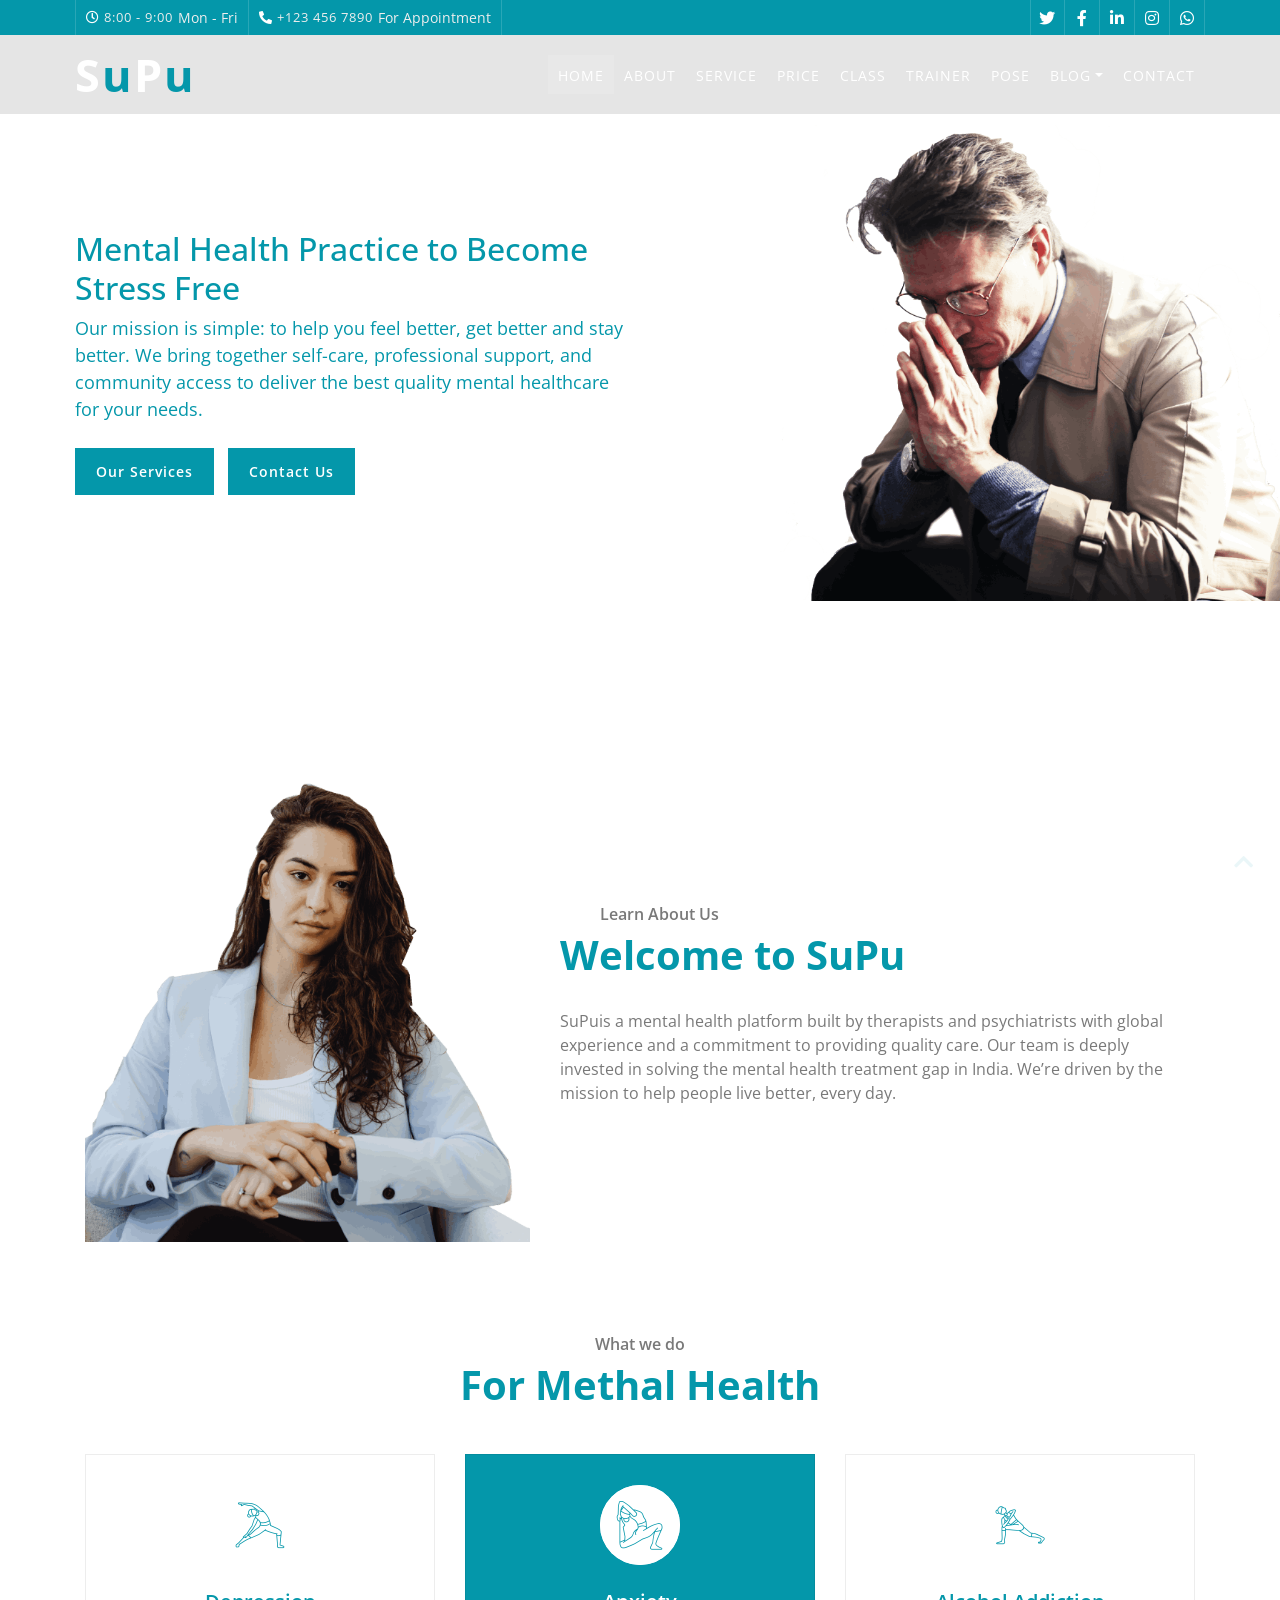
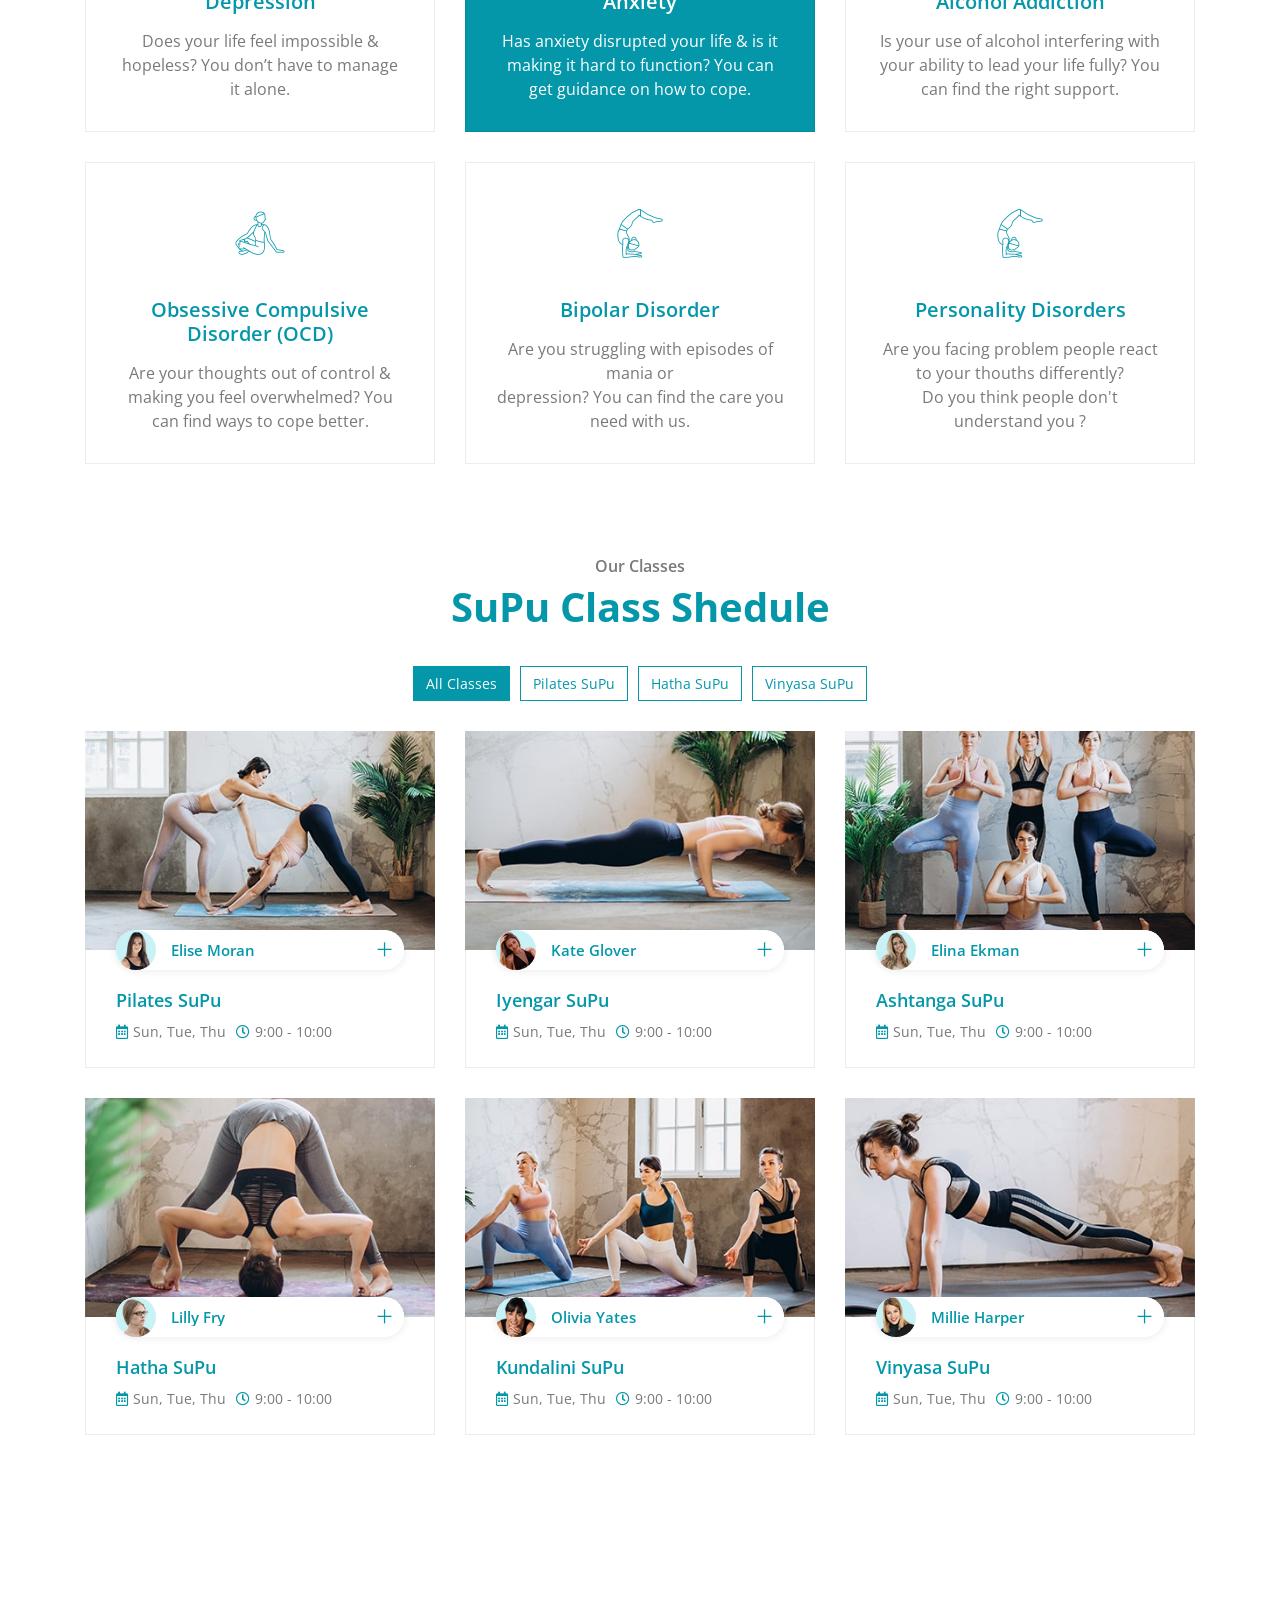
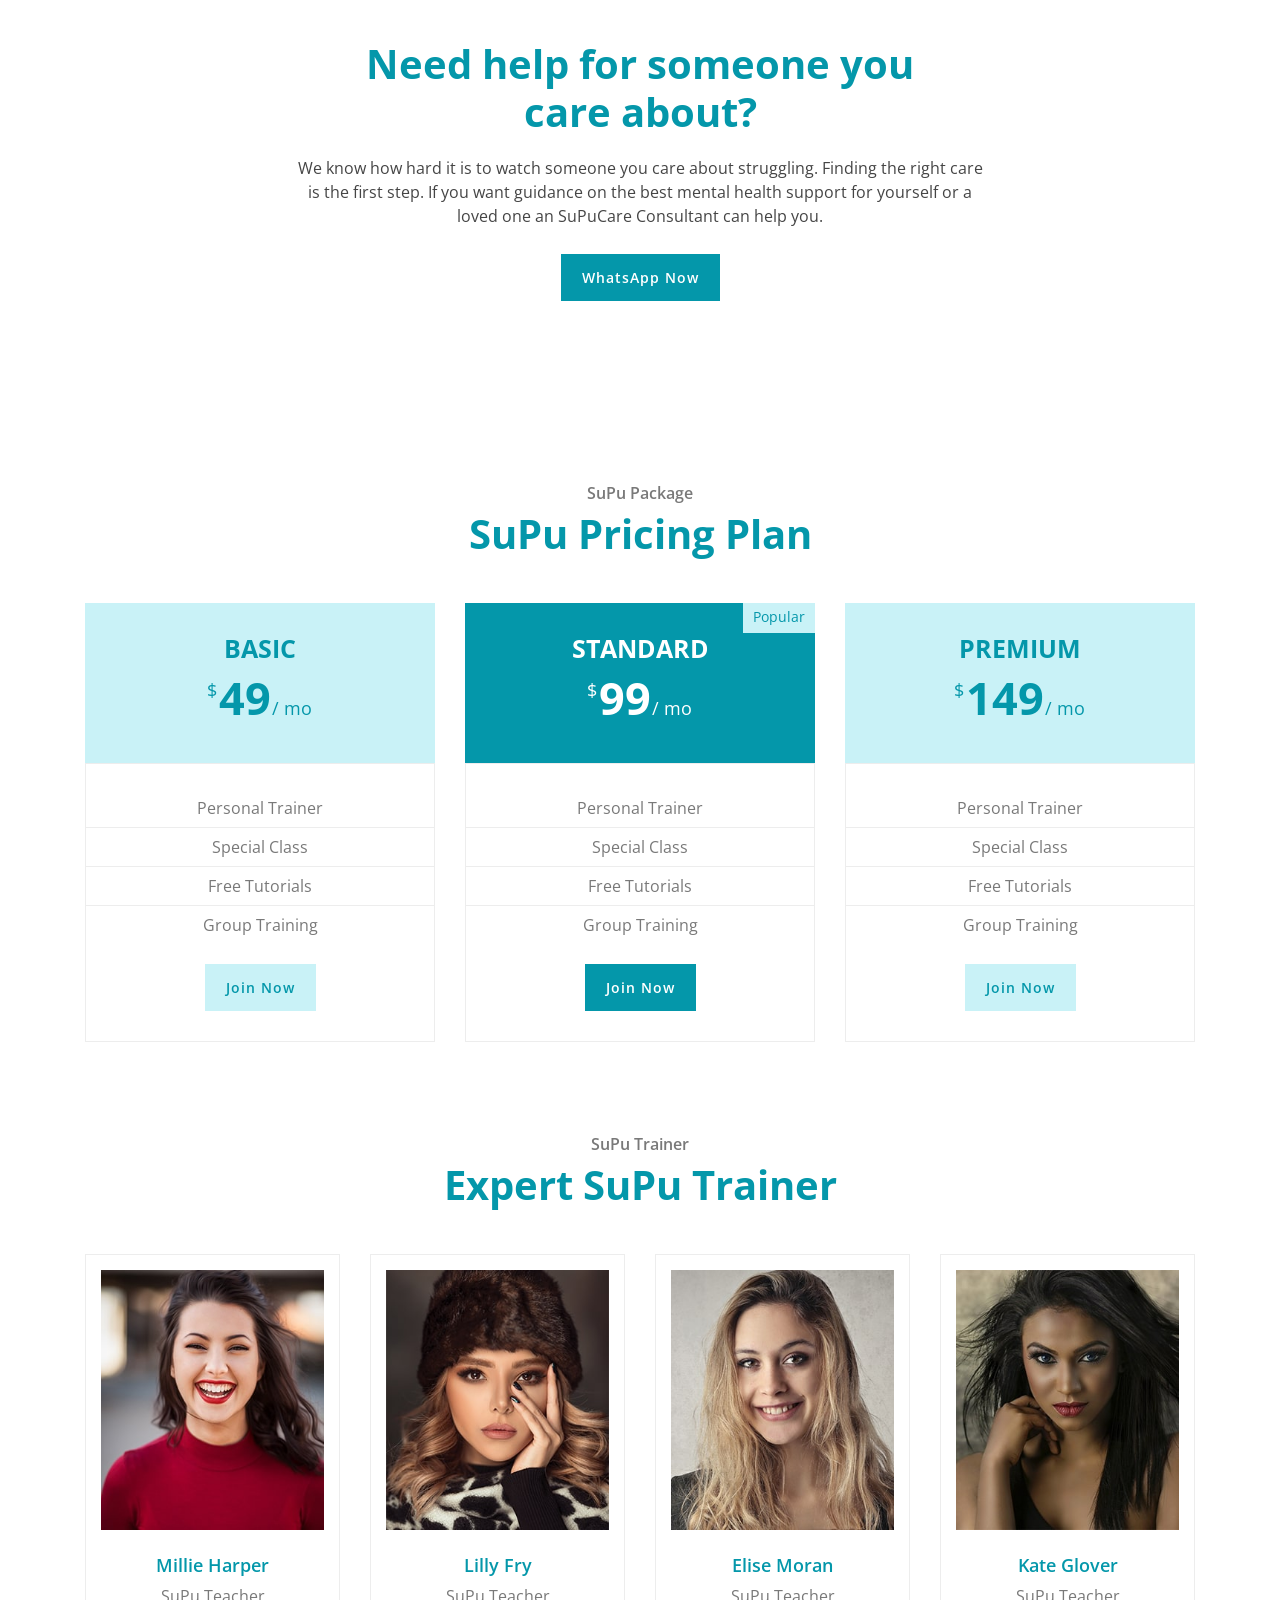
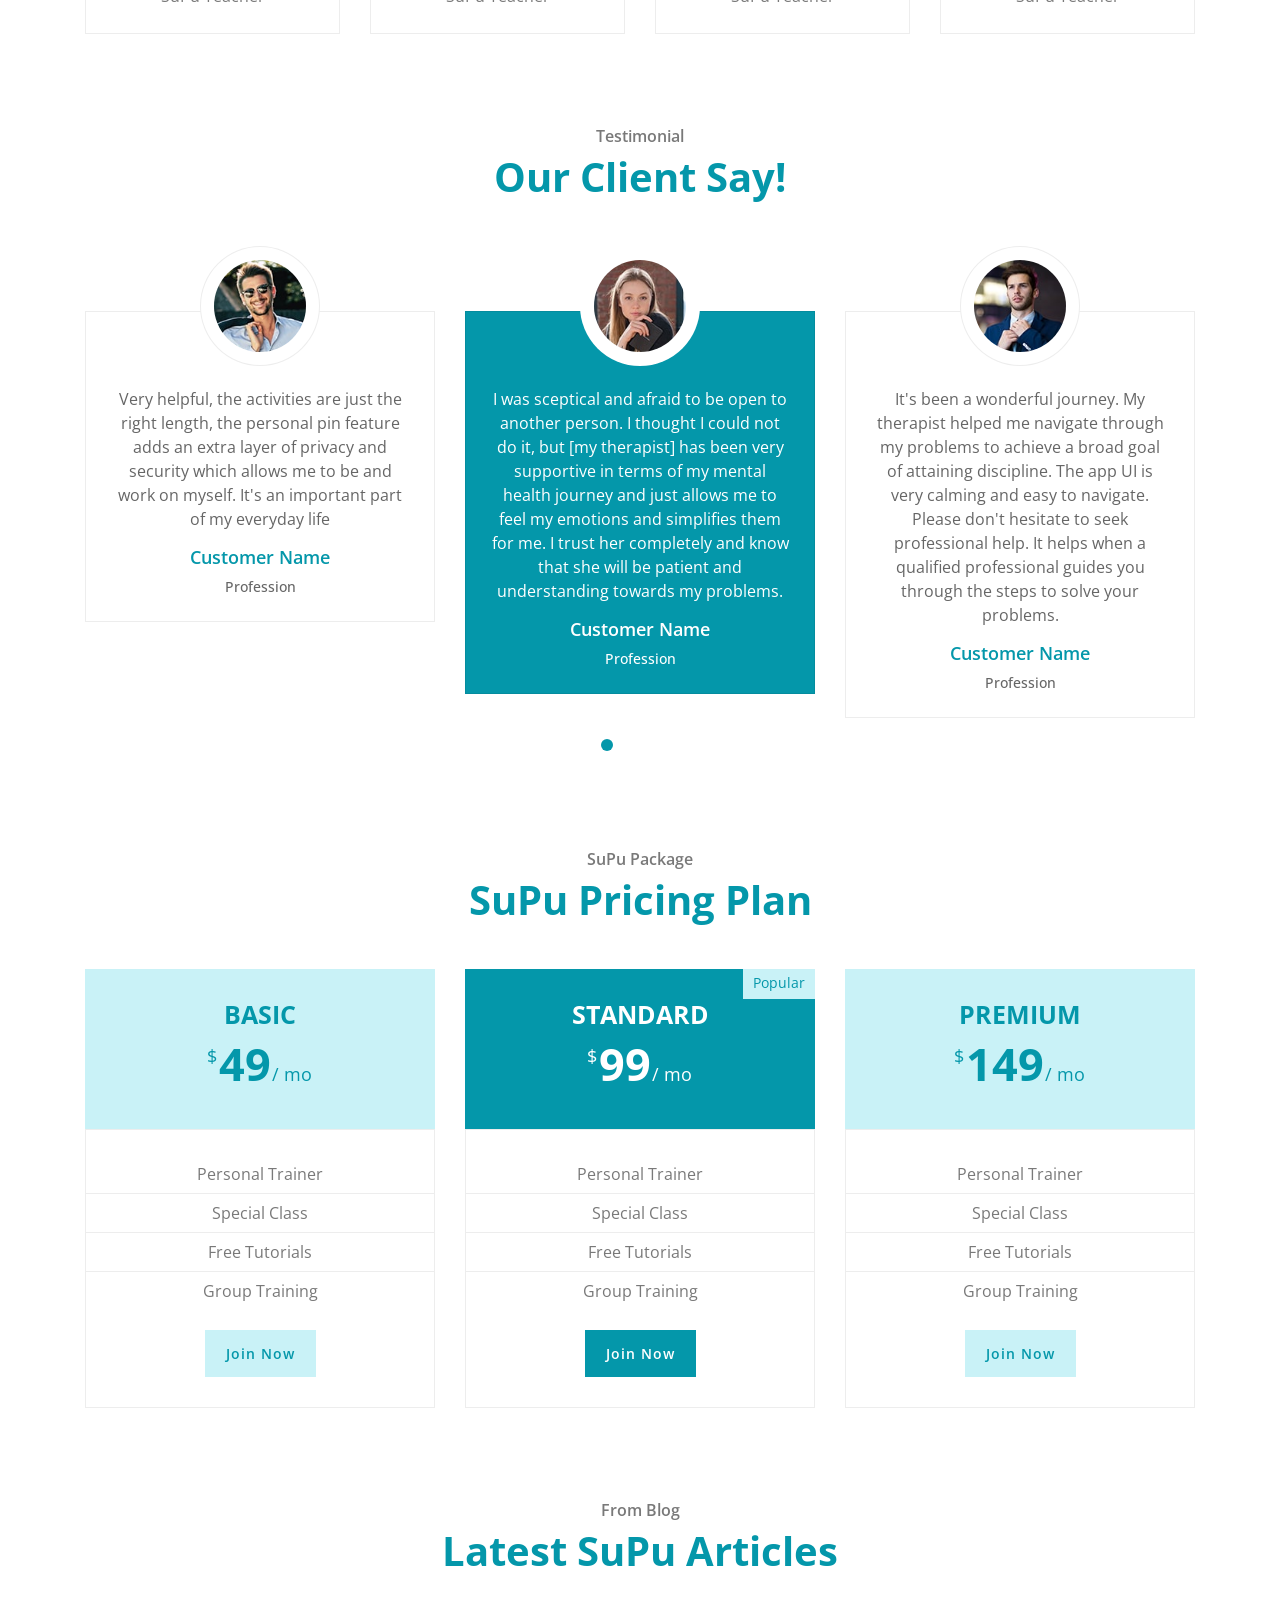
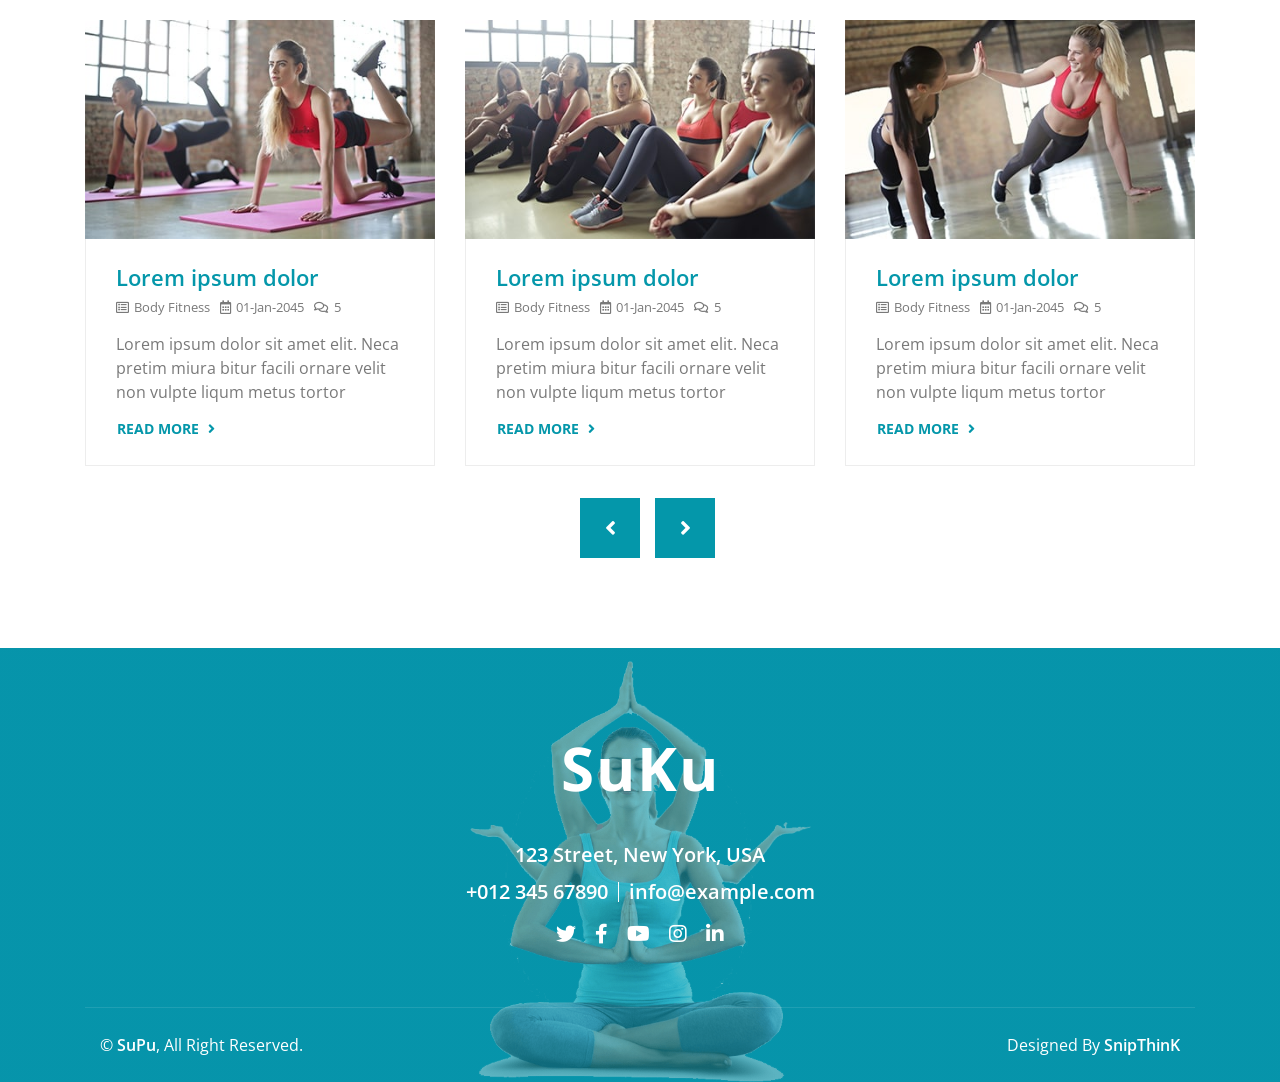
==== commit 755c5c3f: "test" ====
--- a/index.html
+++ b/index.html
@@ -137,12 +137,10 @@
                         </div>
                         <div class="about-text">
                             <p>
-                                Lorem ipsum dolor sit amet, consectetur adipiscing elit. Phasellus nec pretium mi. Curabitur facilisis ornare velit non vulputate. Aliquam metus tortor, auctor id gravida condimentum, viverra quis sem.
-                            </p>
-                            <p>
-                                Lorem ipsum dolor sit amet, consectetur adipiscing elit. Phasellus nec pretium mi. Curabitur facilisis ornare velit non vulputate. Aliquam metus tortor, auctor id gravida condimentum, viverra quis sem. Curabitur non nisl nec nisi scelerisque maximus.
-                            </p>
-                            <a class="btn" href="about.html">Learn More</a>
+                                SuPuis a mental health platform built by therapists and psychiatrists with global experience and a commitment to providing quality care. Our team is deeply invested in solving the mental health treatment gap in India. We’re driven by the mission to help people live better, every day.
+                            </p>
+                           
+                         <!--- <a class="btn" href="about.html">Learn More</a> -->
                         </div>
                     </div>
                 </div>
@@ -385,7 +383,7 @@
                 </div>
                 <div class="container discount-text">
                     <p>
-                        We know how hard it is to watch someone you care about struggling. Finding the right care is the first step. If you want guidance on the best mental health support for yourself or a loved one an Amaha Care Consultant can help you. 
+                        We know how hard it is to watch someone you care about struggling. Finding the right care is the first step. If you want guidance on the best mental health support for yourself or a loved one an SuPuCare Consultant can help you. 
                     </p>
                     <a class="btn">WhatsApp Now</a>
                 </div>
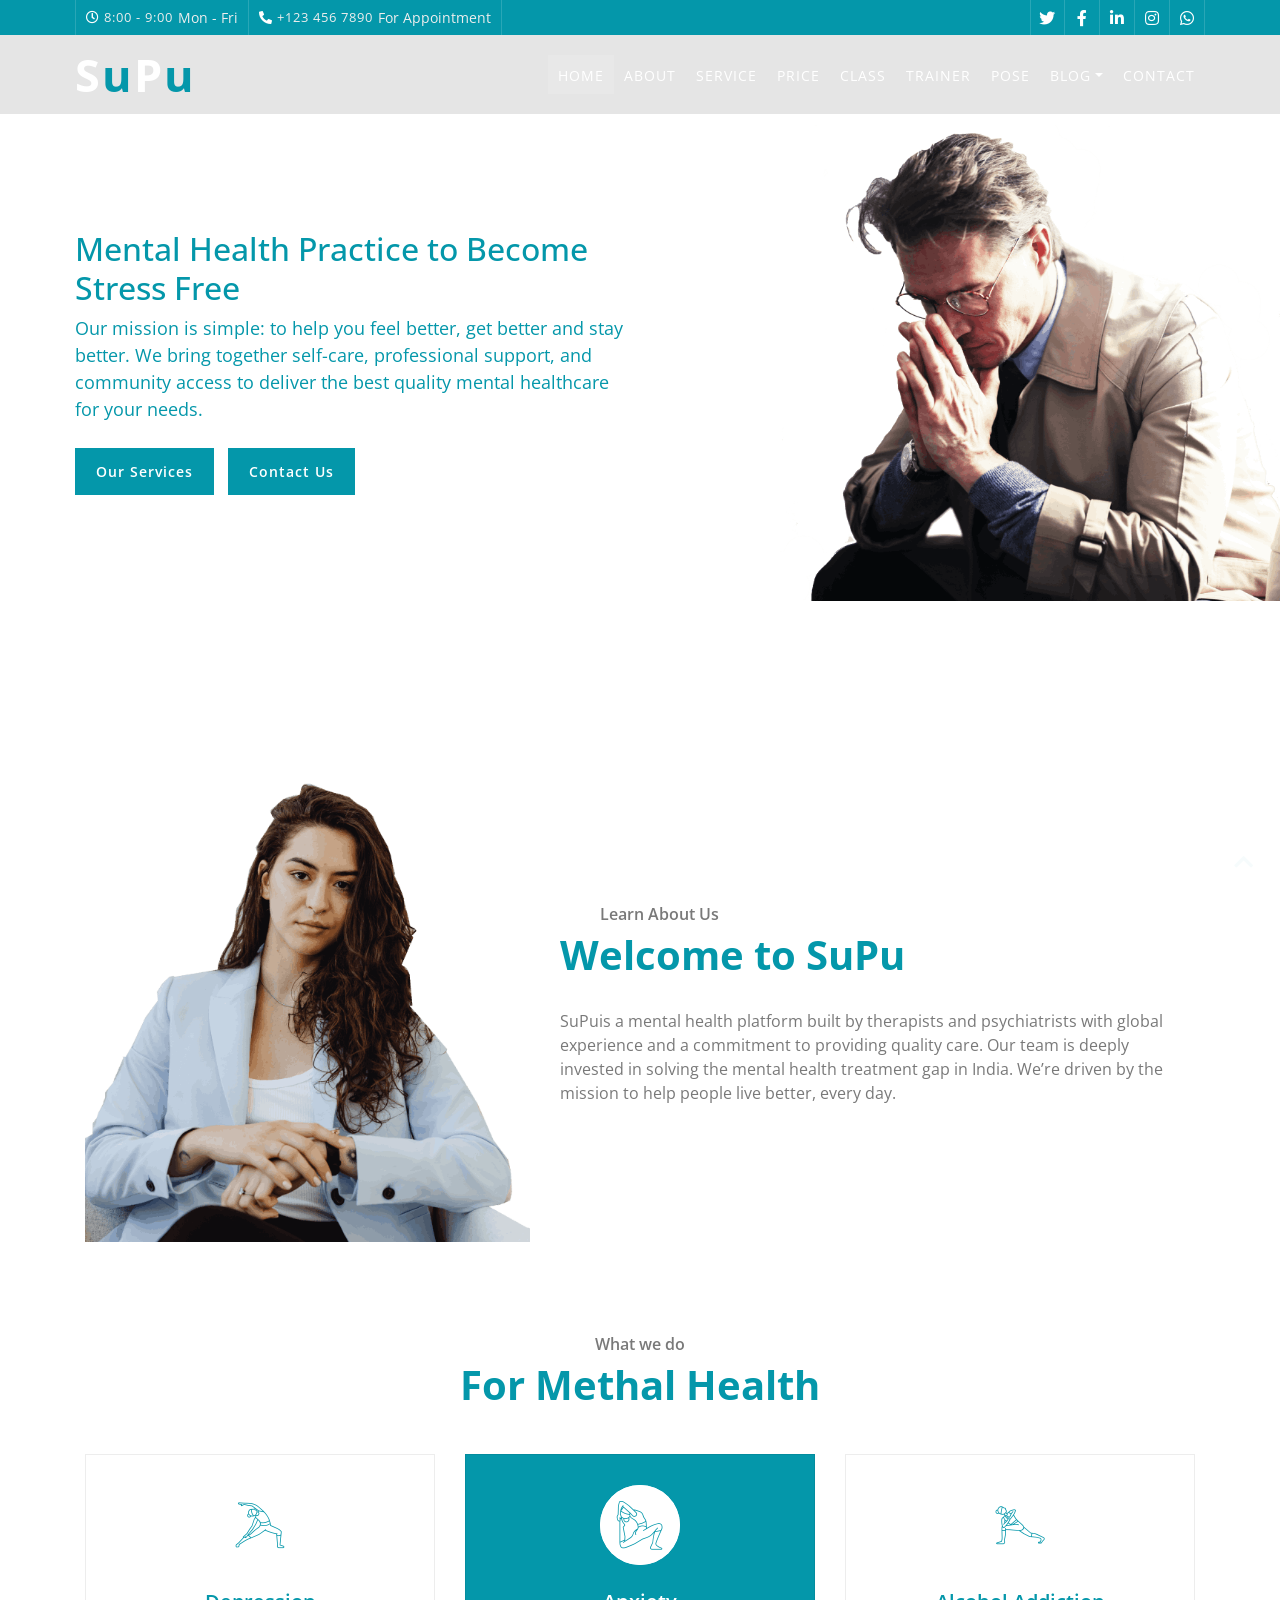
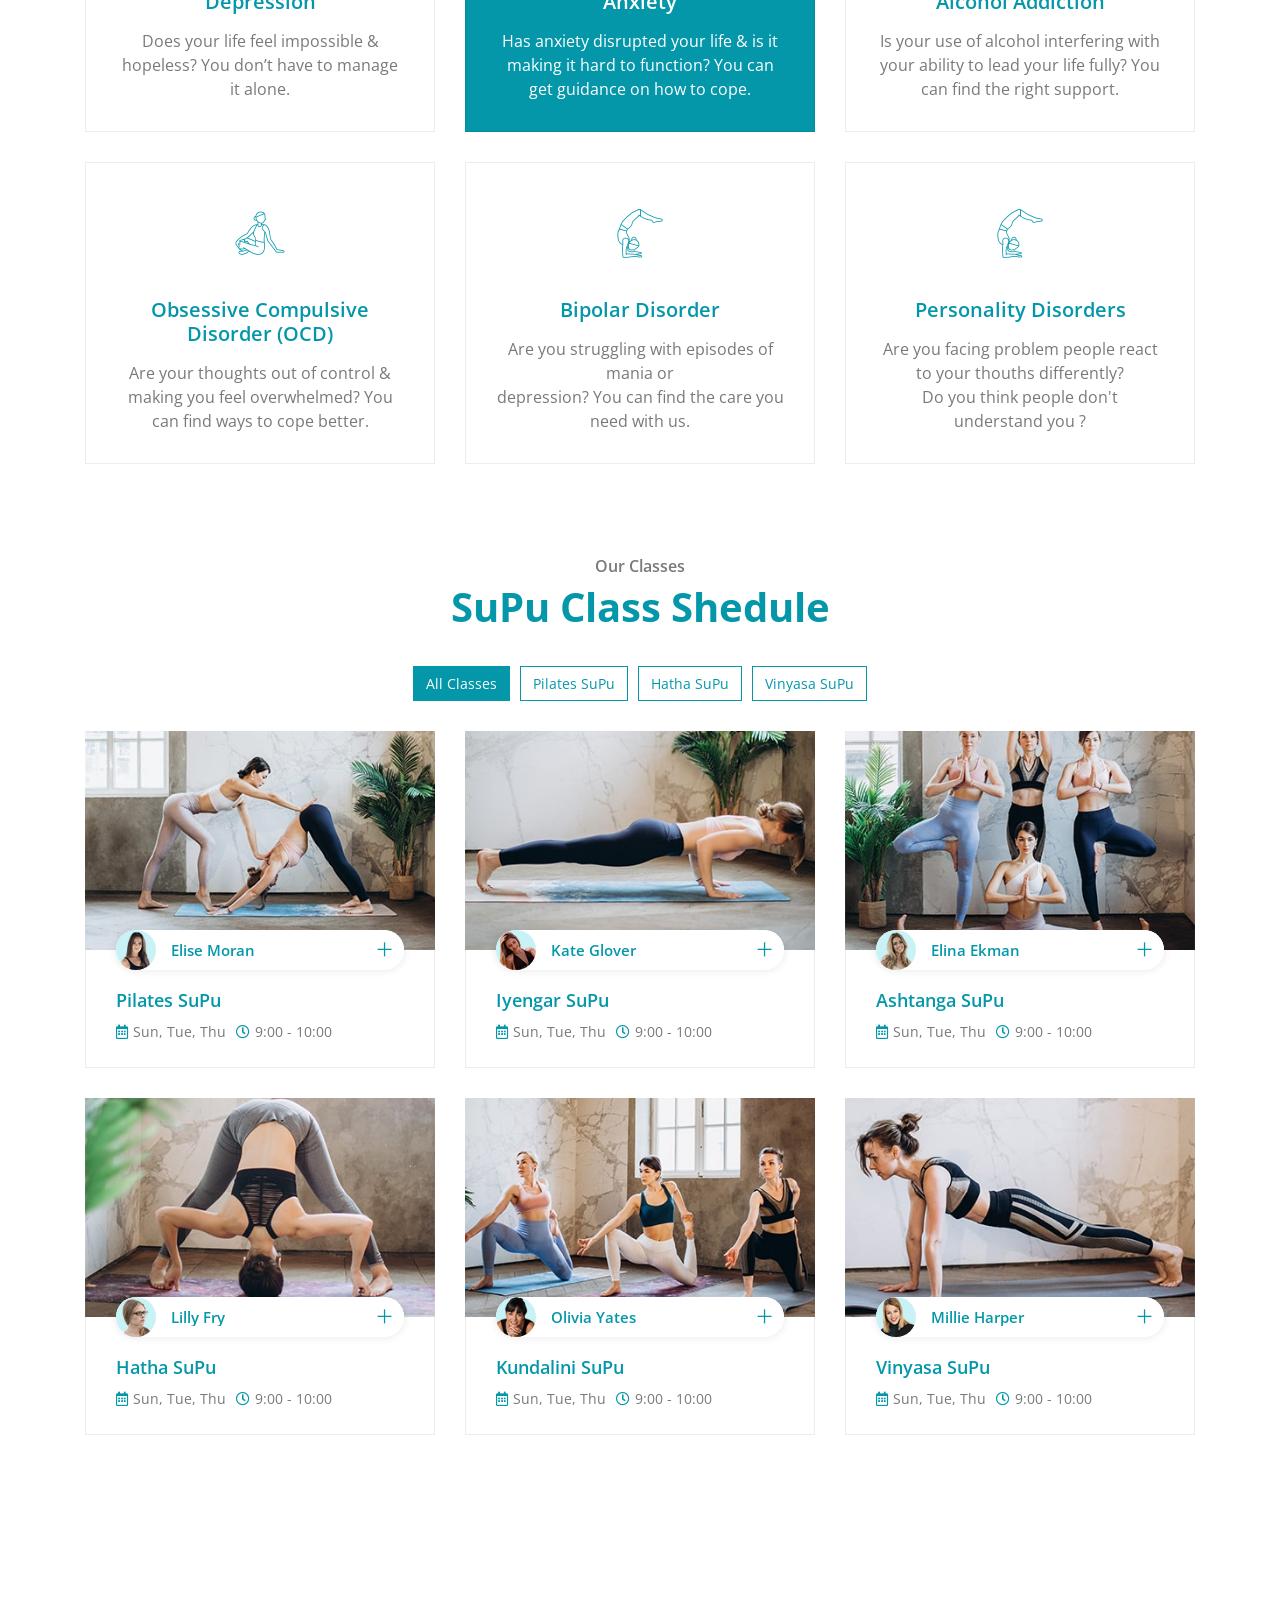
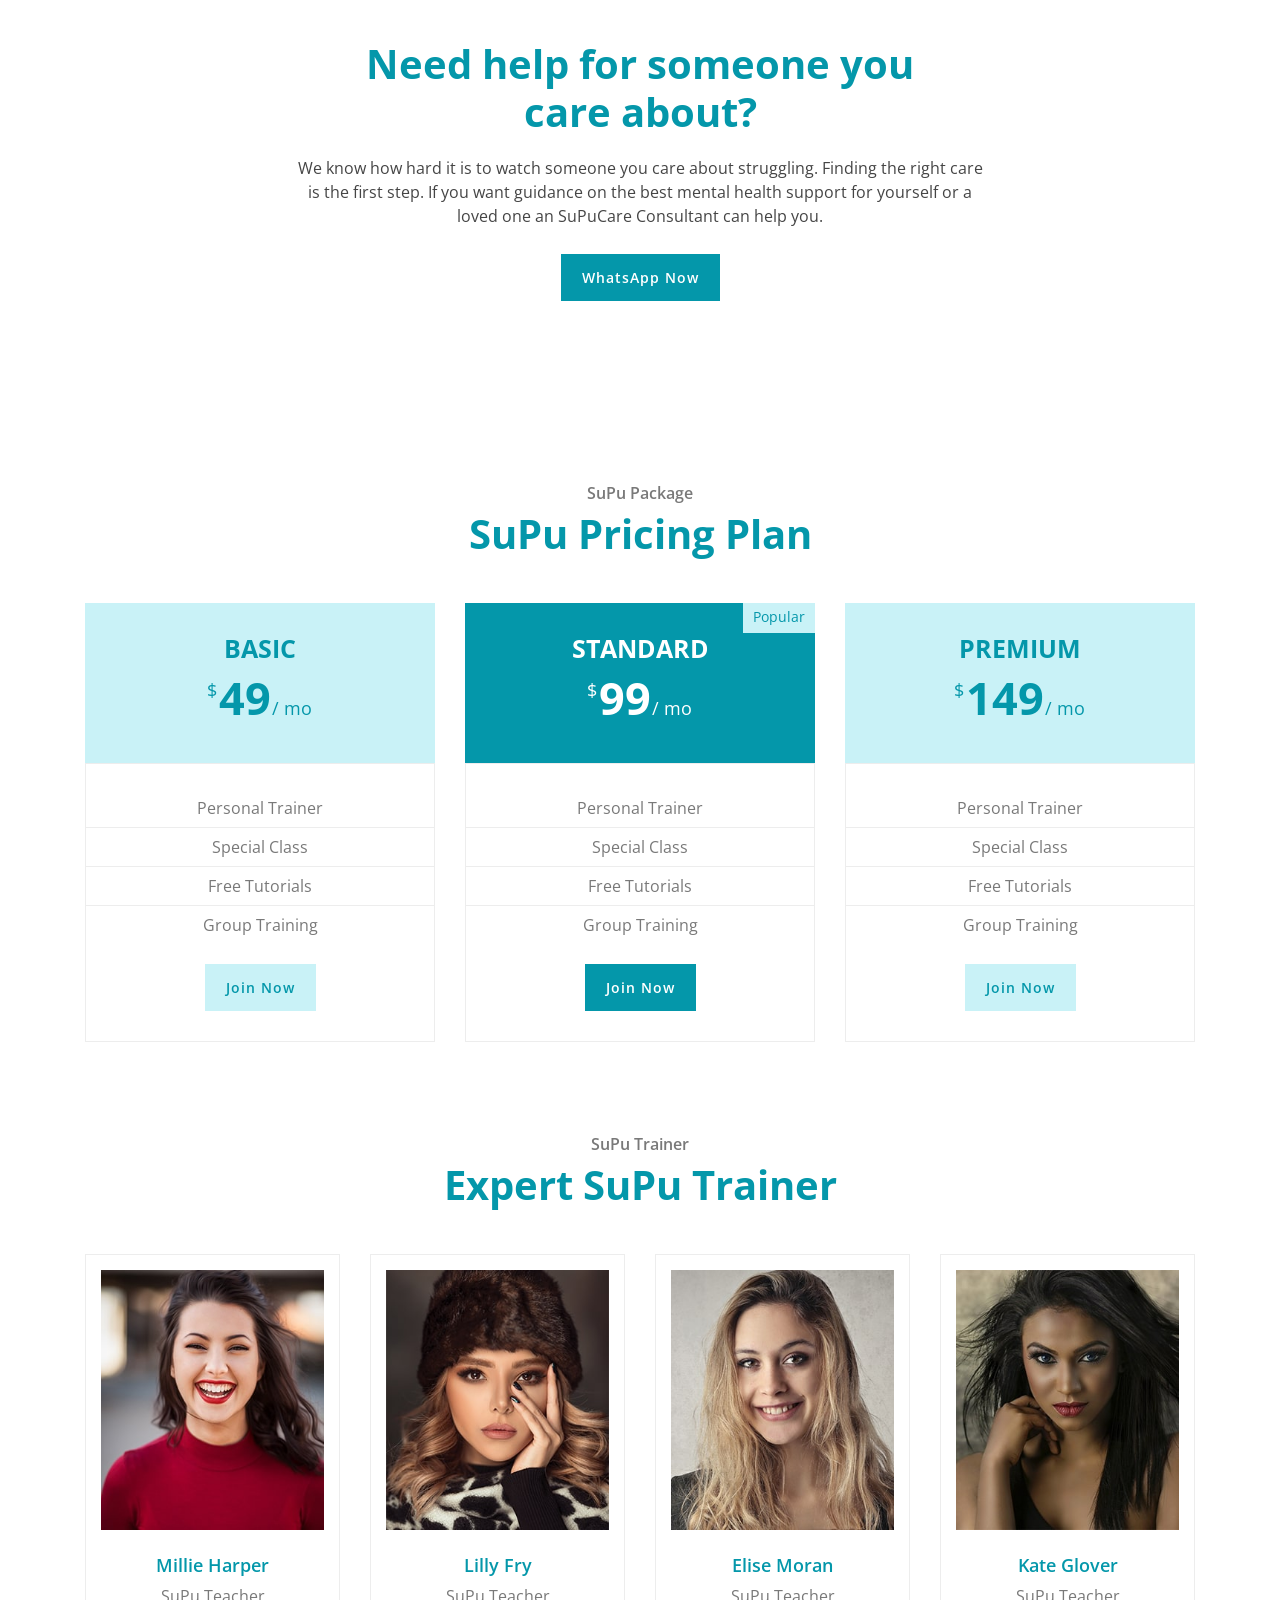
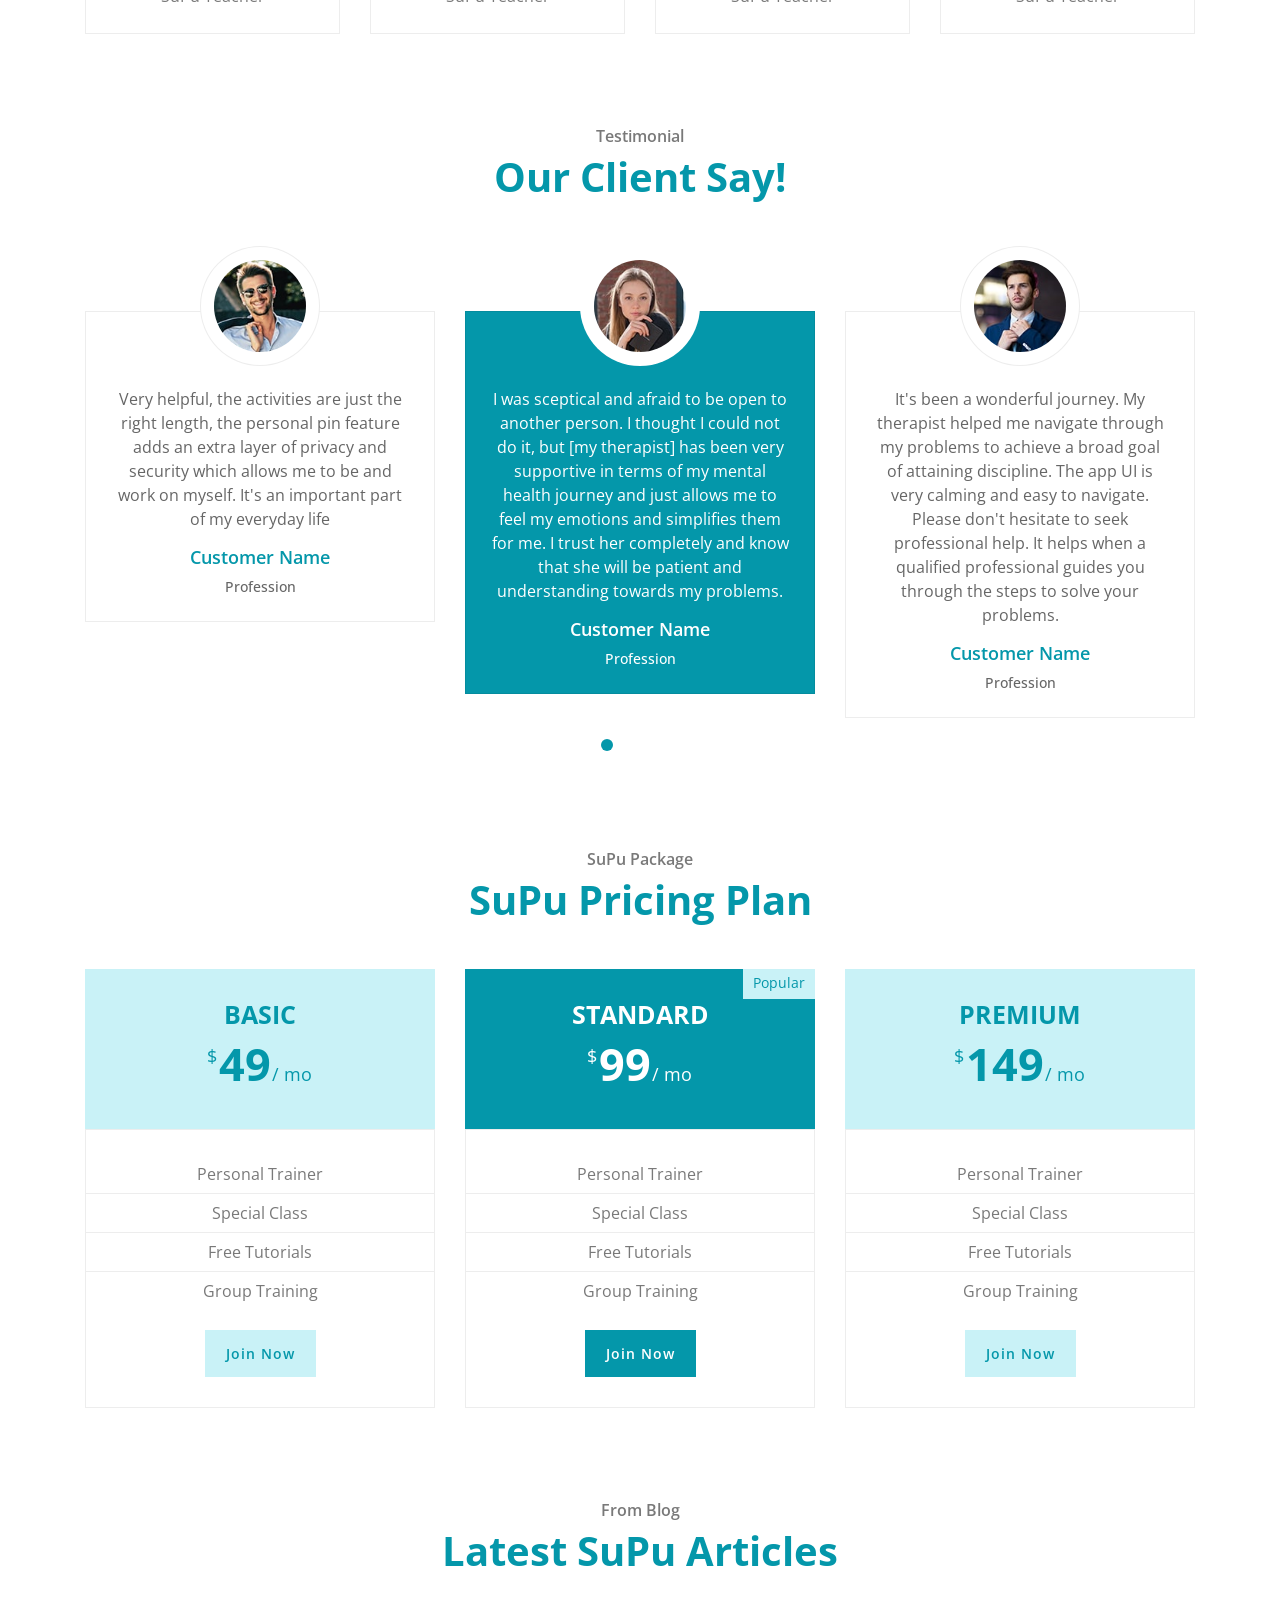
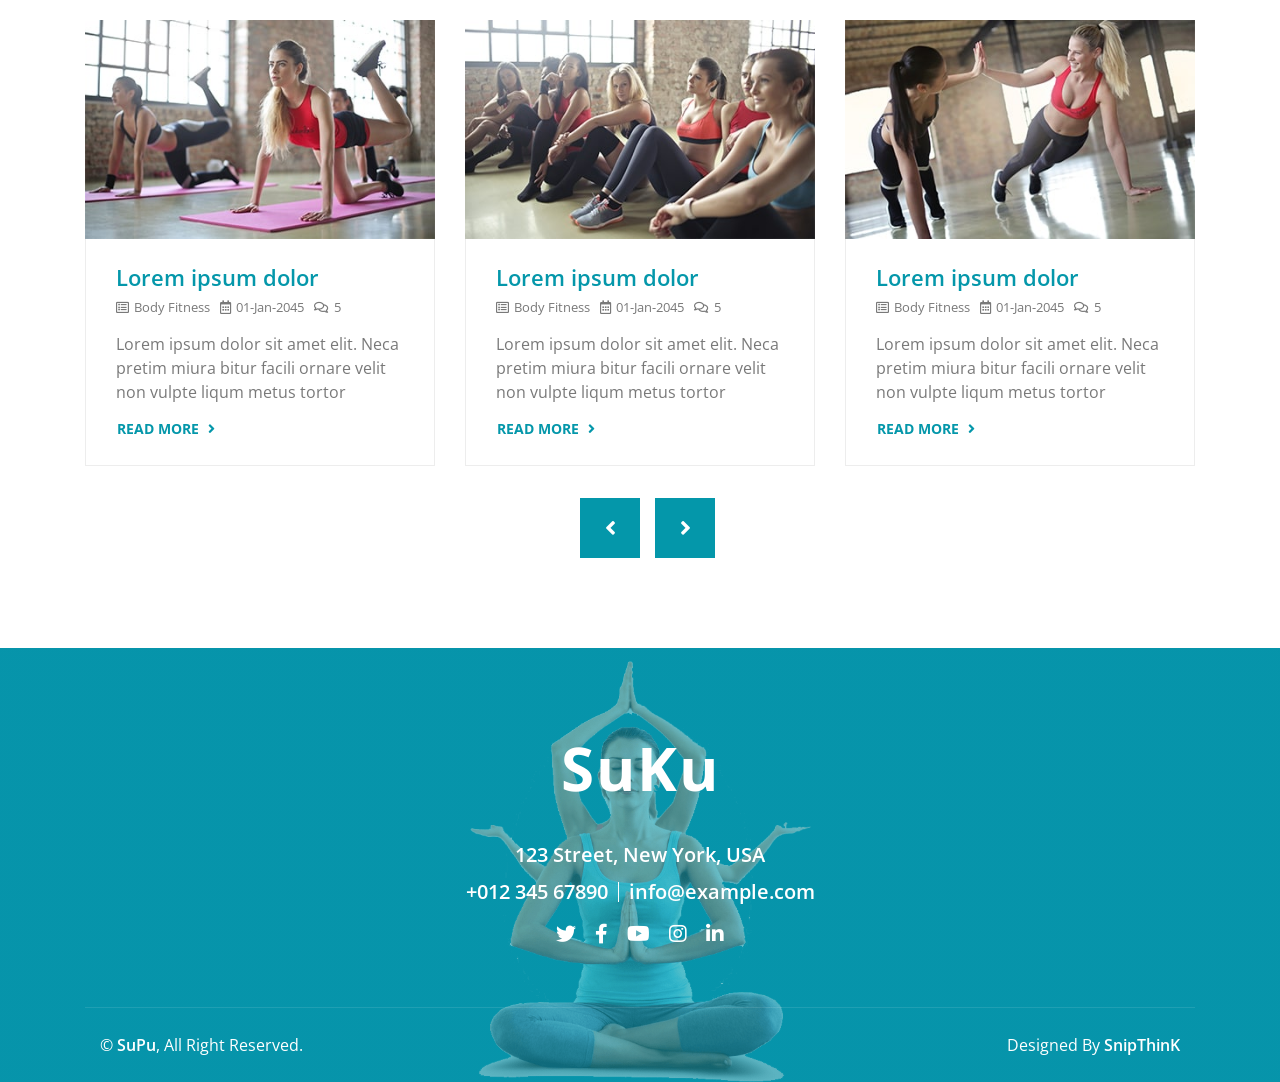
==== commit 4ccecaf1: "services" ====
--- a/index.html
+++ b/index.html
@@ -903,4 +903,4 @@
         <!-- Template Javascript -->
         <script src="js/main.js"></script>
     </body>
-</html>
+</html>
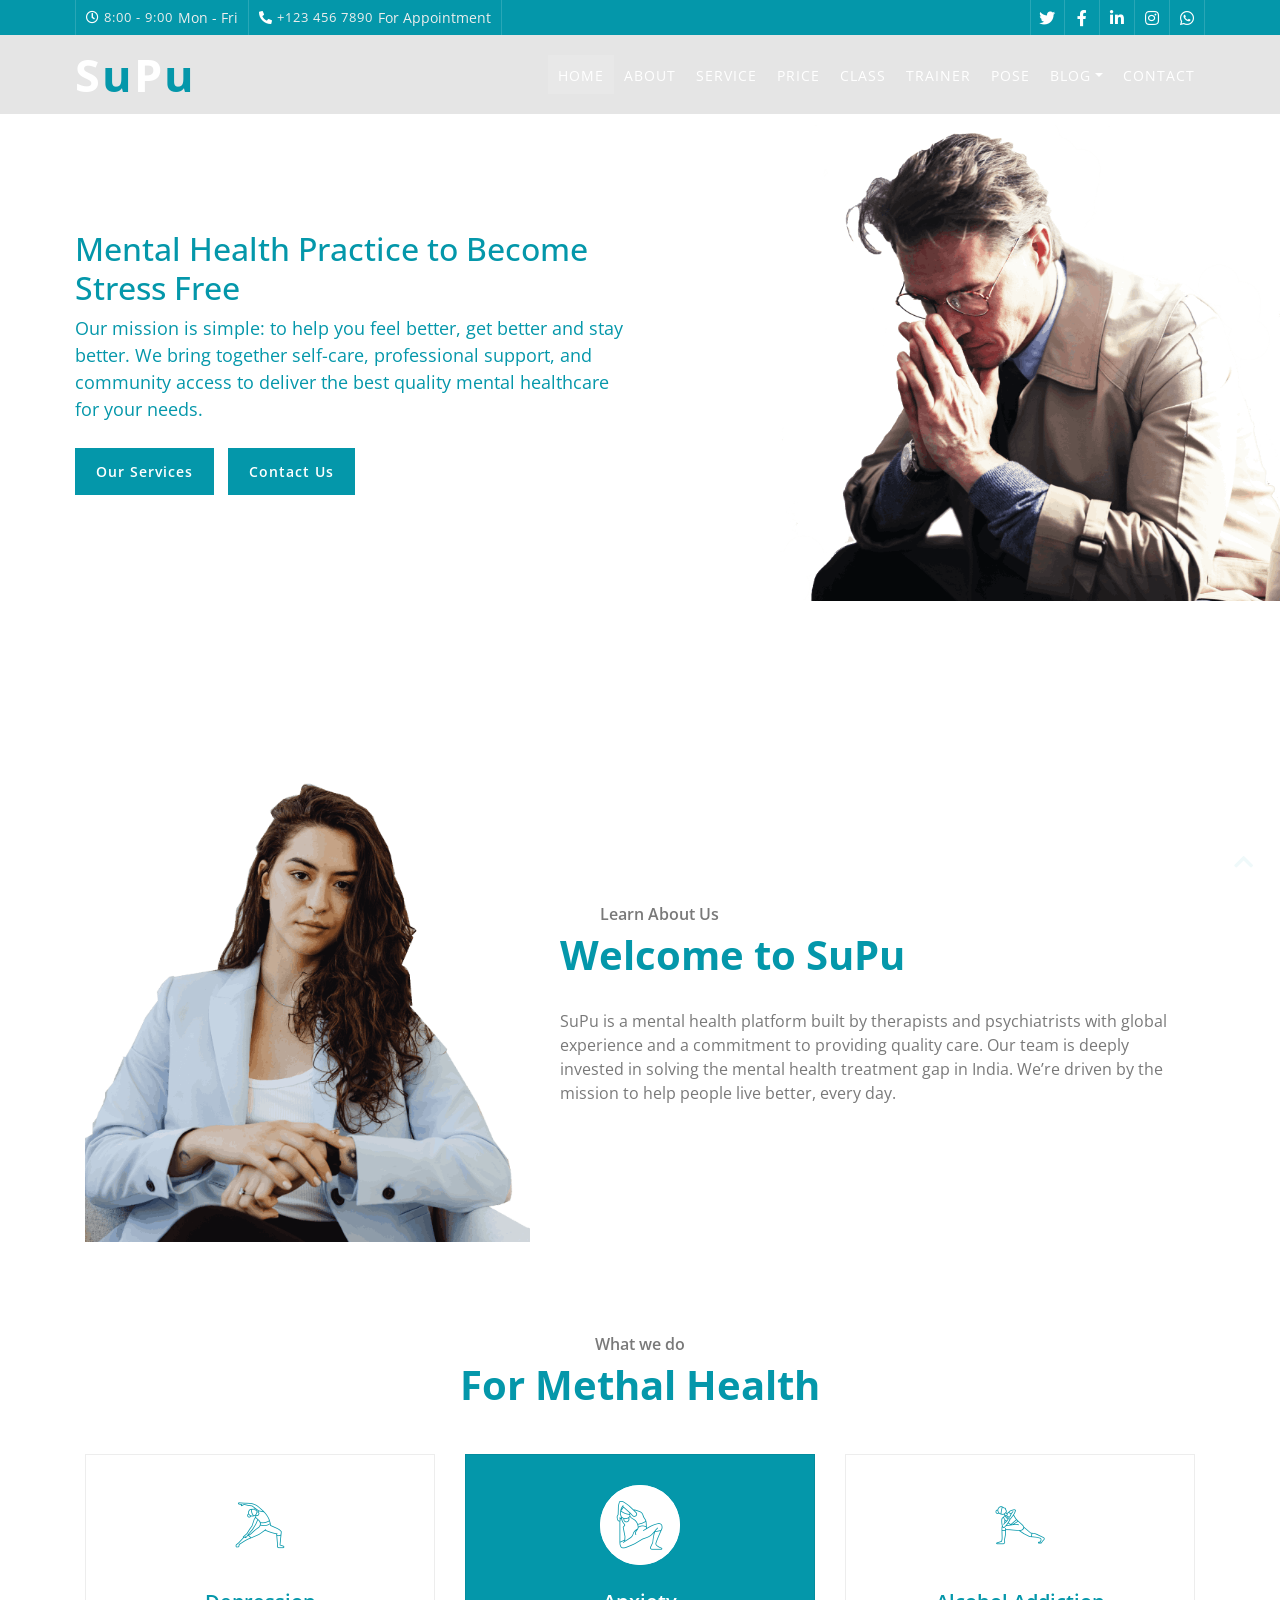
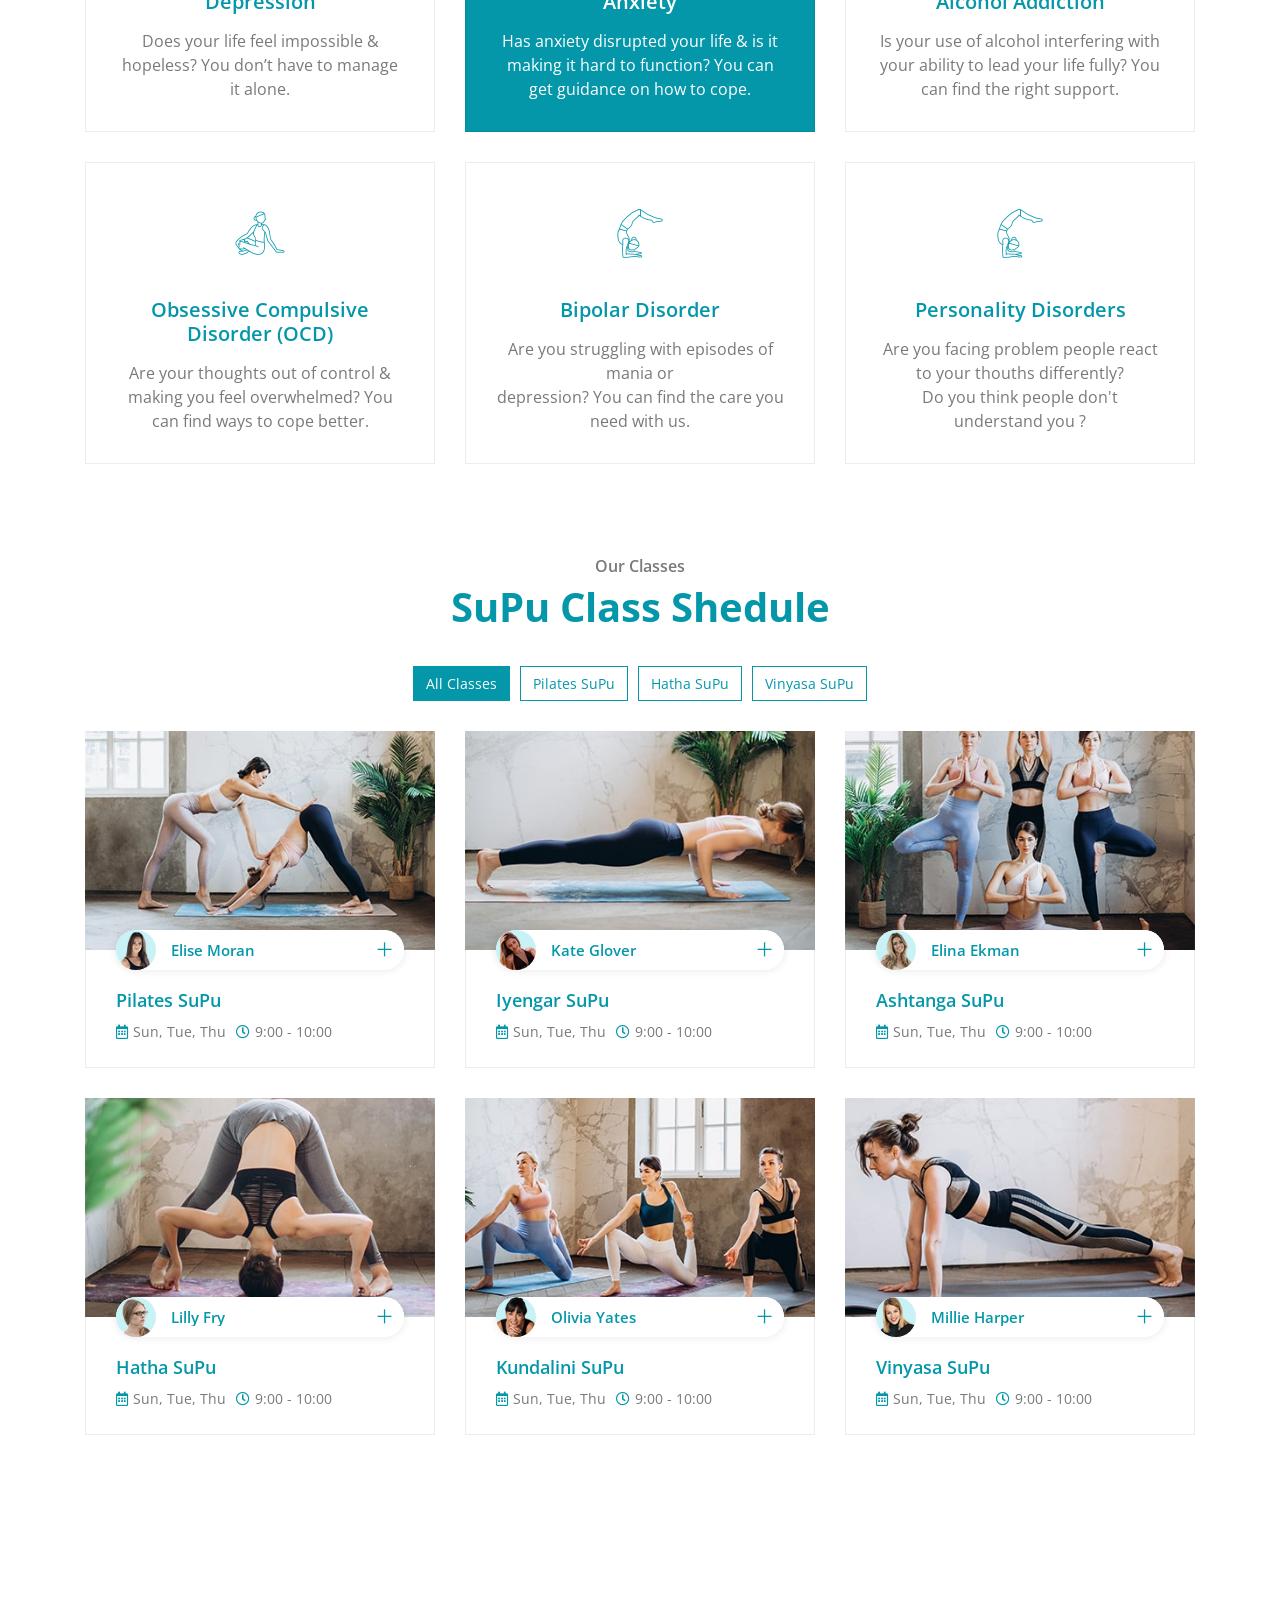
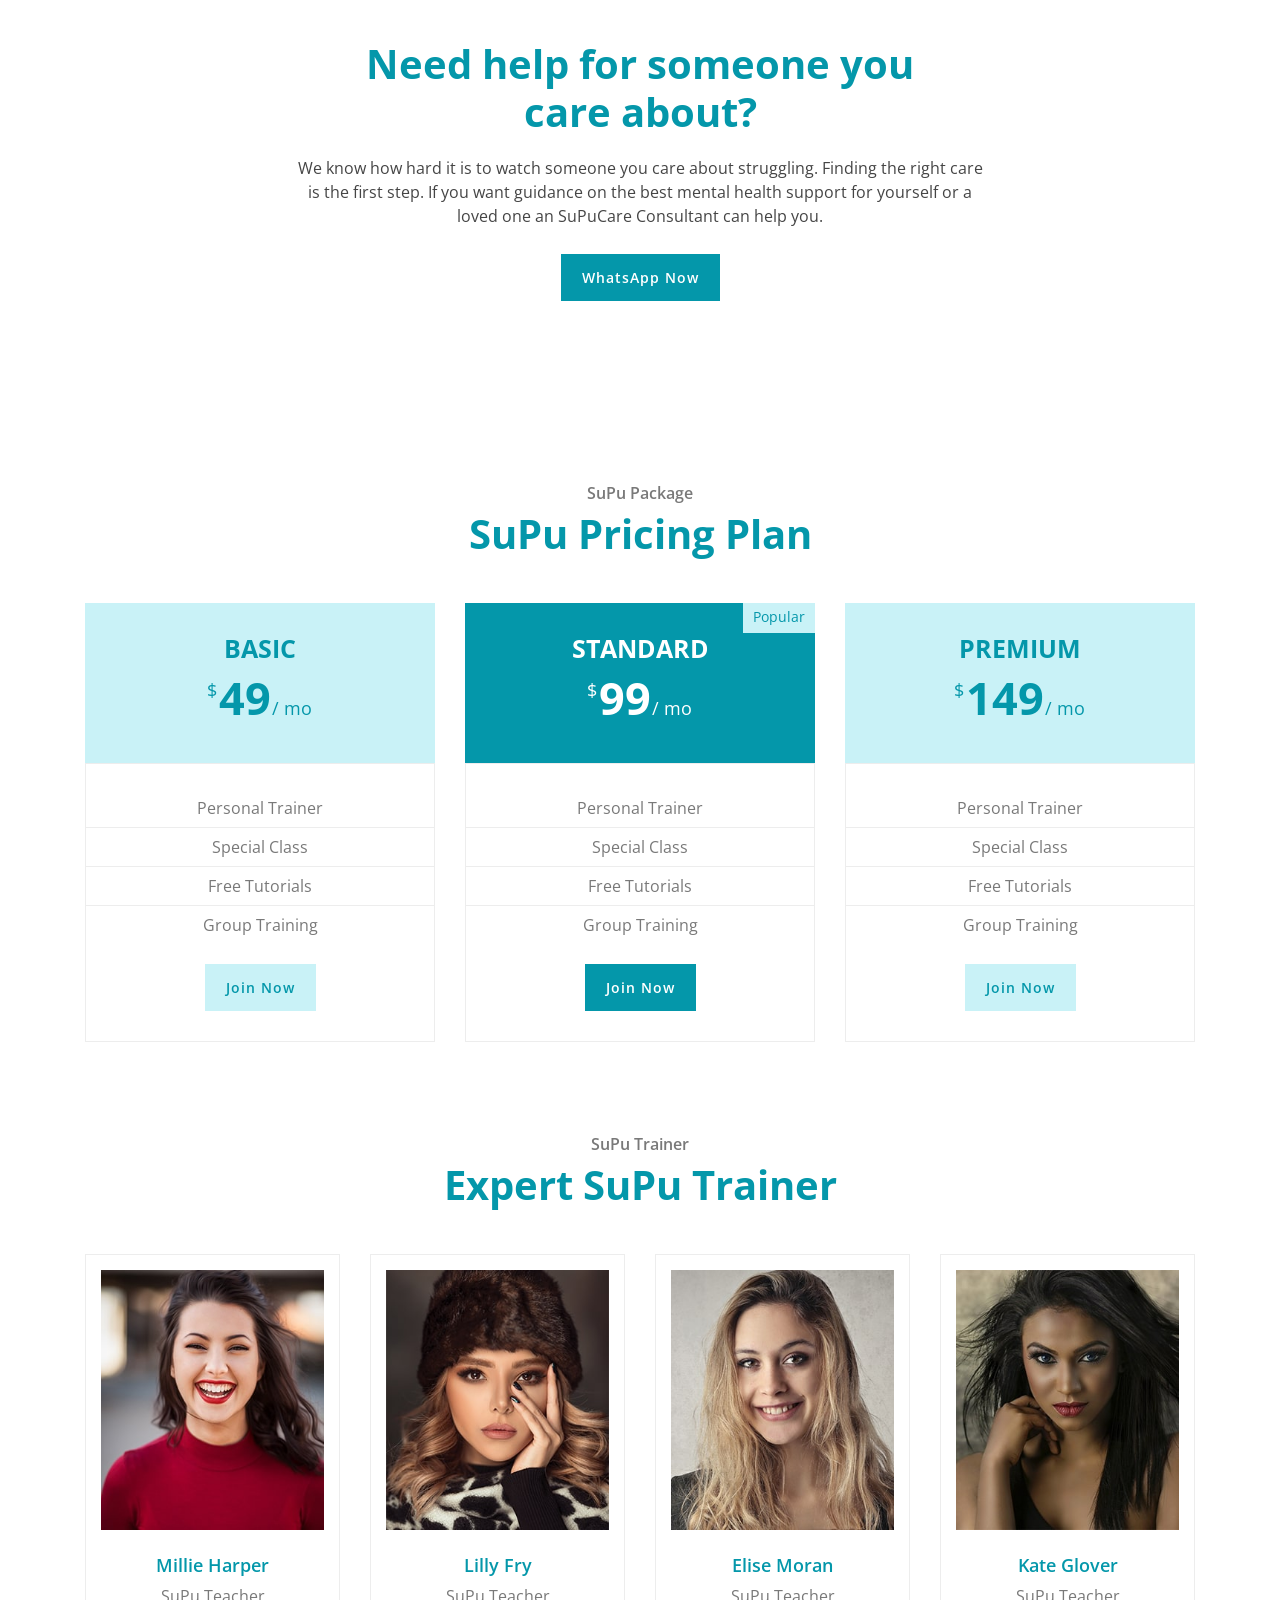
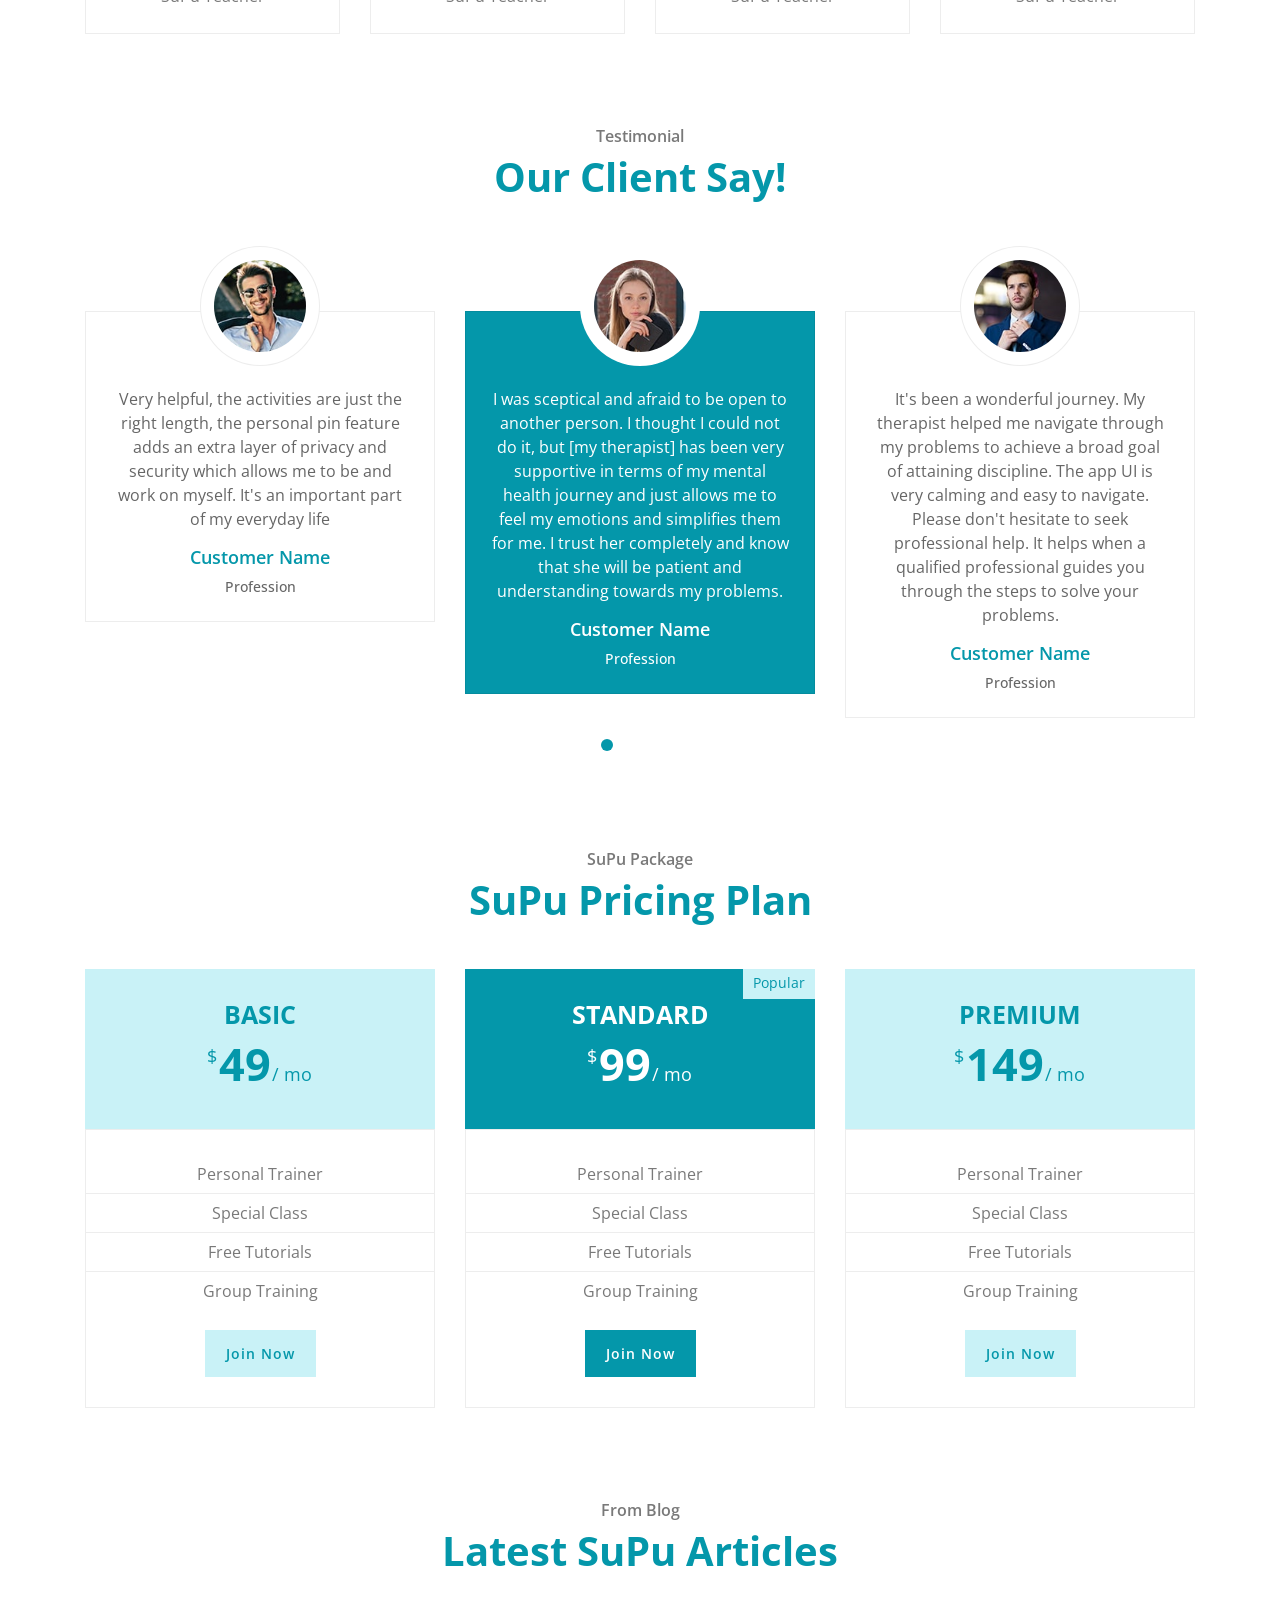
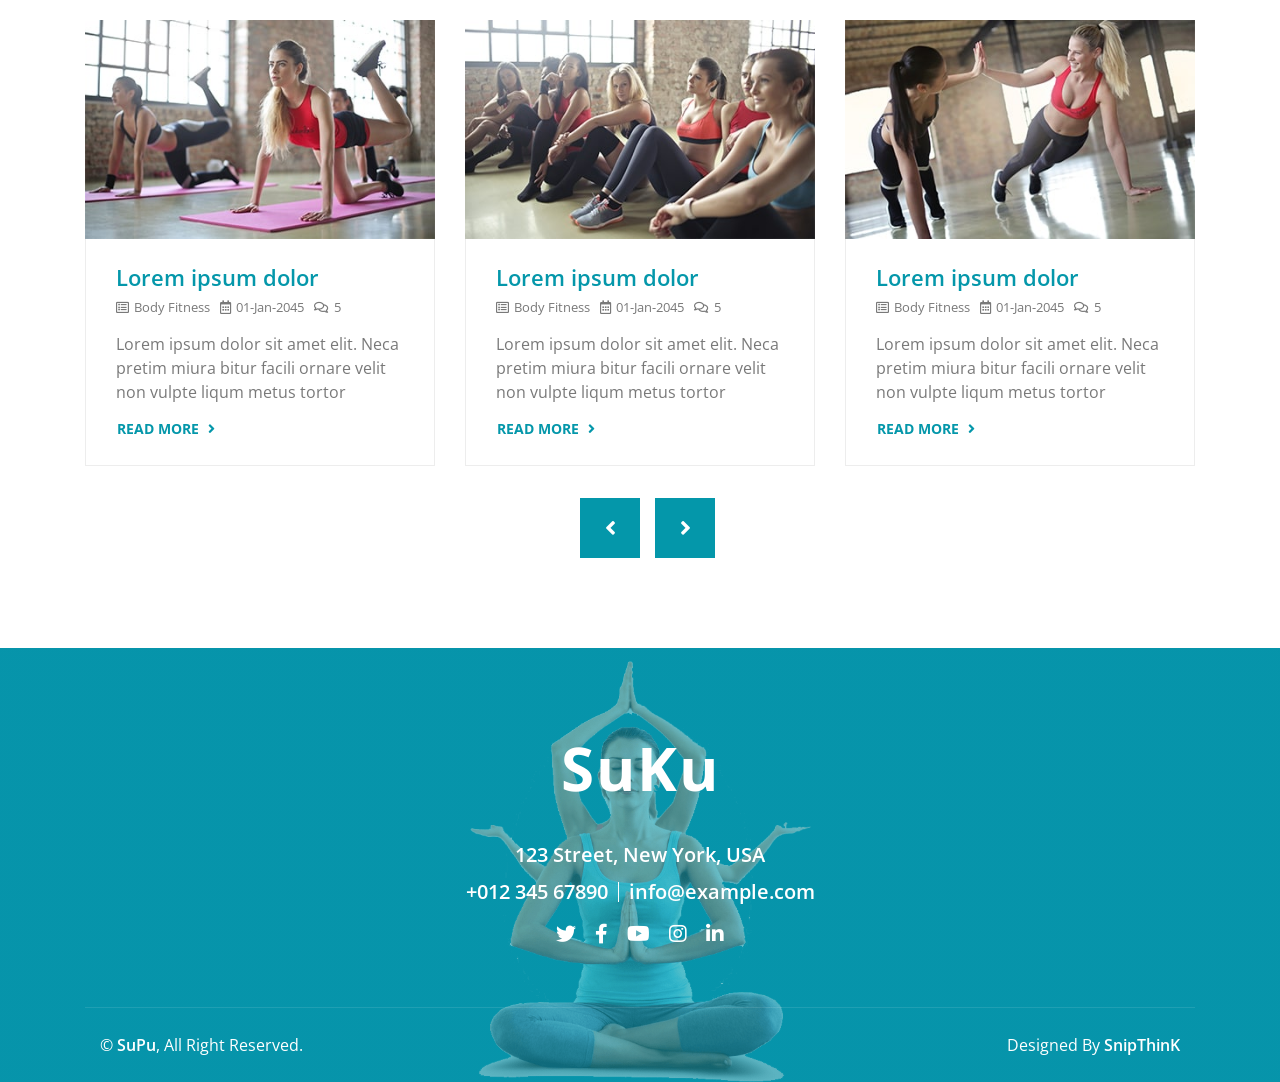
==== commit 13361d39: "services1" ====
--- a/index.html
+++ b/index.html
@@ -137,7 +137,7 @@
                         </div>
                         <div class="about-text">
                             <p>
-                                SuPuis a mental health platform built by therapists and psychiatrists with global experience and a commitment to providing quality care. Our team is deeply invested in solving the mental health treatment gap in India. We’re driven by the mission to help people live better, every day.
+                                SuPu is  a mental health platform built by therapists and psychiatrists with global experience and a commitment to providing quality care. Our team is deeply invested in solving the mental health treatment gap in India. We’re driven by the mission to help people live better, every day.
                             </p>
                            
                          <!--- <a class="btn" href="about.html">Learn More</a> -->
